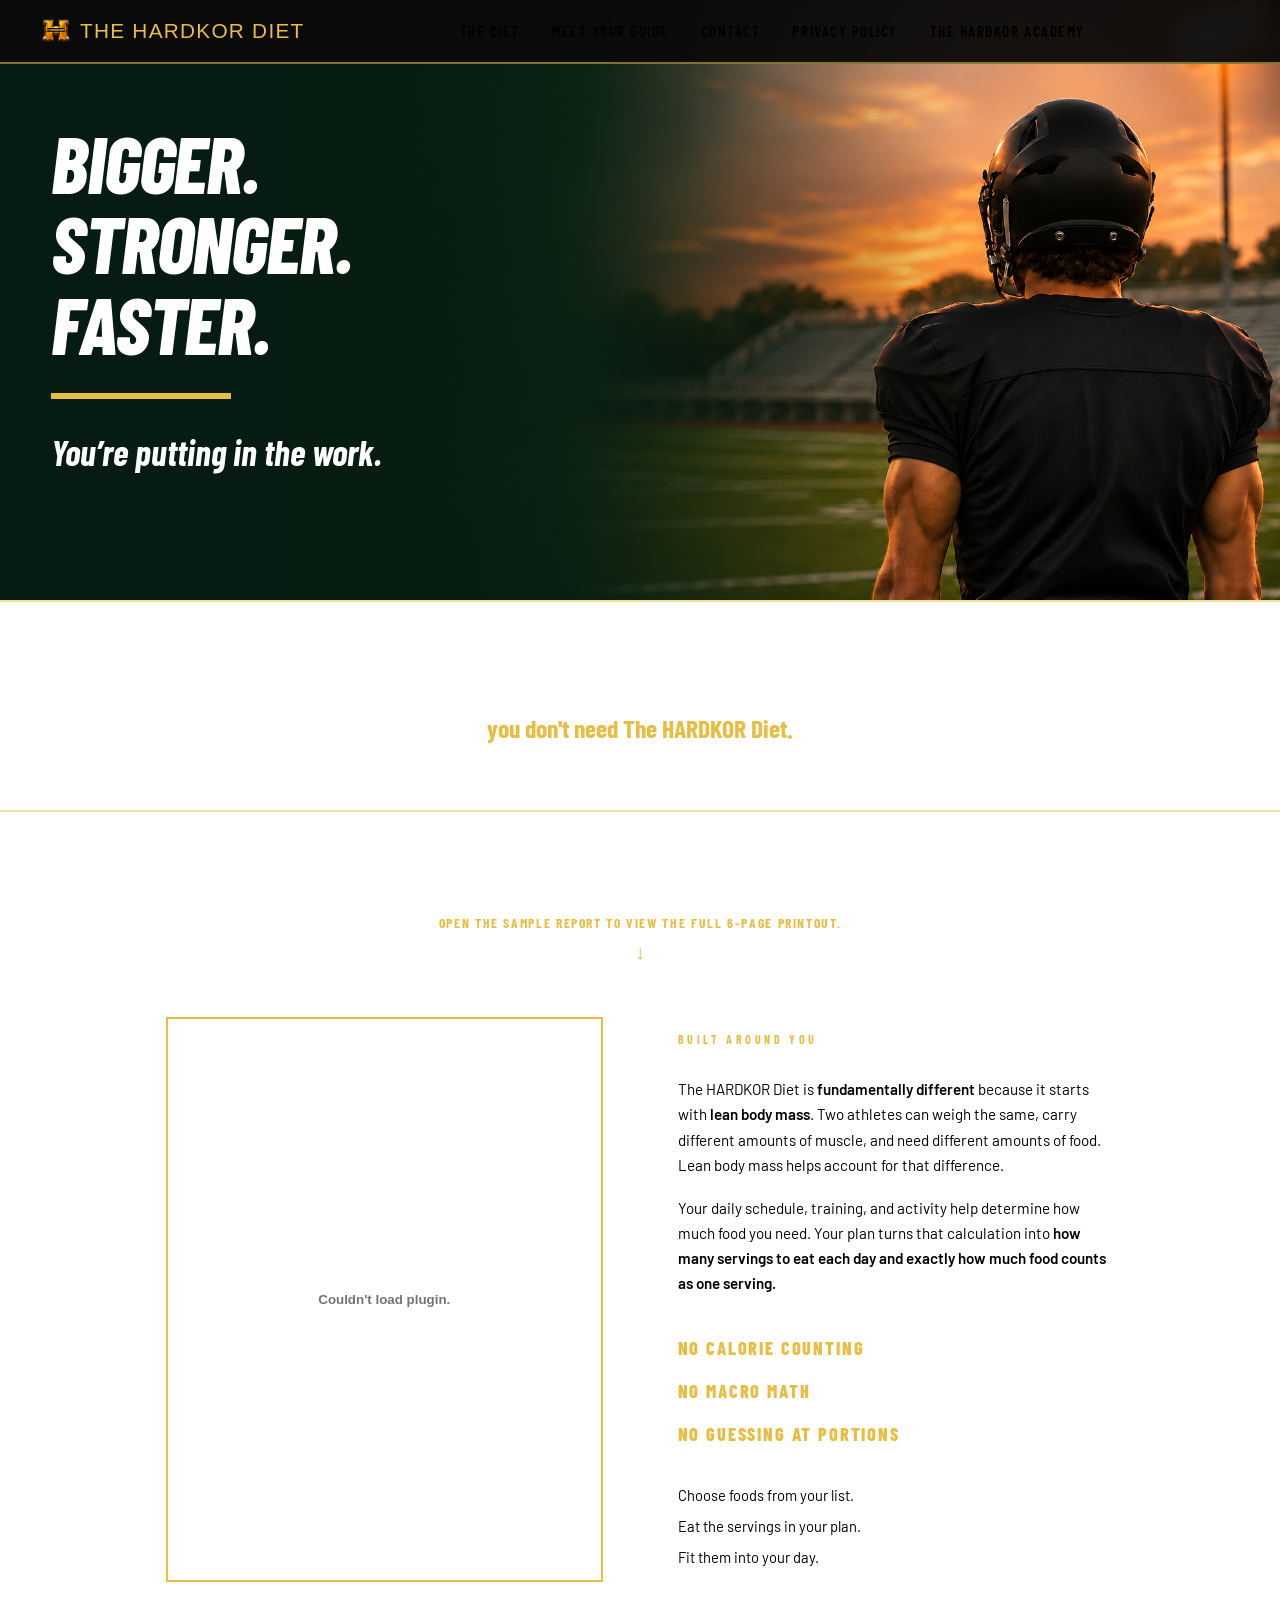
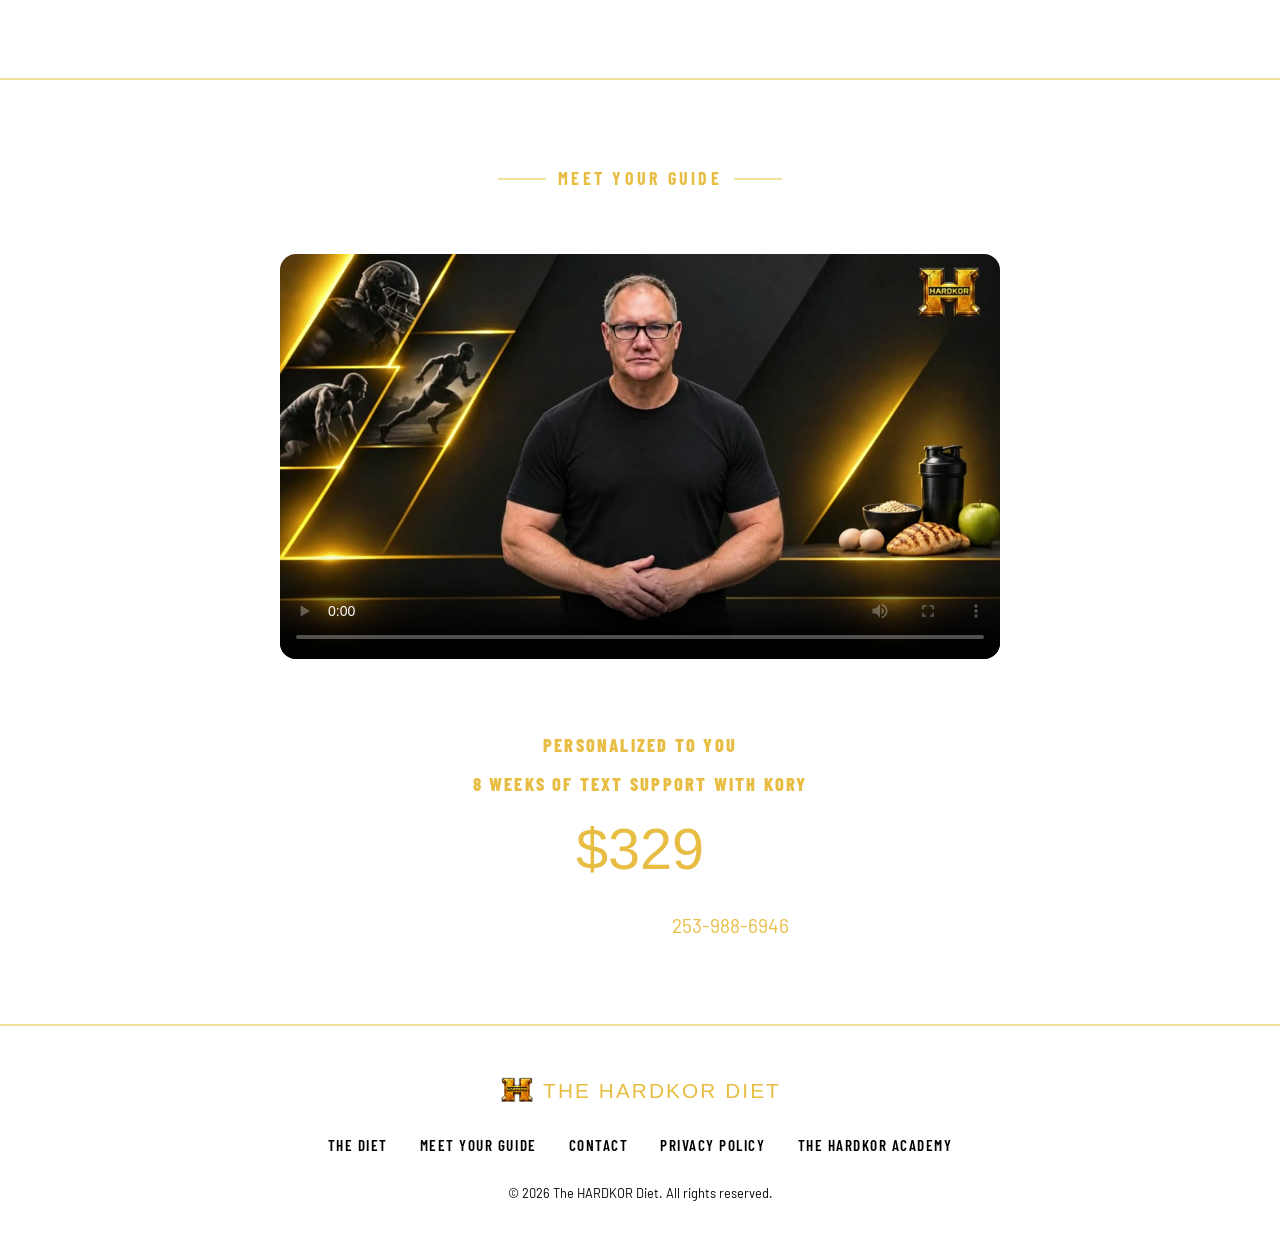
==== index.html @ 51203c6b "Italicize the landing page experience line" ====
<!DOCTYPE html>
<html lang="en">
<head>
  <meta charset="UTF-8" />
  <meta name="viewport" content="width=device-width, initial-scale=1.0" />
  <meta name="apple-mobile-web-app-capable" content="no" />
  <meta name="mobile-web-app-capable" content="no" />
  <meta name="theme-color" content="#0A0A0A" />
  <meta name="apple-mobile-web-app-title" content="HARDKOR Diet" />
  <title>The HARDKOR Diet — Bigger. Stronger. Faster.</title>
  <link rel="manifest" href="/site.webmanifest?v=official-h" />
  <link rel="icon" type="image/x-icon" href="favicon.ico?v=official-h">
  <link rel="icon" type="image/png" sizes="32x32" href="favicon-32x32.png?v=official-h">
  <link rel="icon" type="image/png" sizes="16x16" href="favicon-16x16.png?v=official-h">
  <link rel="apple-touch-icon" sizes="180x180" href="apple-touch-icon.png?v=official-h">
  <link rel="preconnect" href="https://fonts.googleapis.com" />
  <link href="https://fonts.googleapis.com/css2?family=Barlow+Condensed:ital,wght@0,400;0,600;0,700;0,800;0,900;1,600;1,700&family=Barlow:ital,wght@0,400;0,500;0,600;1,500&display=swap" rel="stylesheet" />
  <link rel="stylesheet" href="css/tokens.css?v=2" />
  <link rel="stylesheet" href="hardkor.css?v=4" />
  <style>
    .hero { display: flex; flex-direction: column; align-items: center; justify-content: center; text-align: center; padding: 140px 40px 0; position: relative; overflow: hidden; }
    .hero::before { content: ''; position: absolute; inset: 0; background: radial-gradient(ellipse 60% 50% at 50% 60%, rgba(253,197,0,0.07) 0%, transparent 70%), repeating-linear-gradient(0deg, transparent, transparent 60px, rgba(253,197,0,0.03) 60px, rgba(253,197,0,0.03) 61px); pointer-events: none; }

    .hero-logo { width: min(264px, 66vw); height: auto; margin-bottom: 8px; opacity: 0; animation: fadeUp 0.7s 0.3s forwards; }

    .hero-eyebrow { font-family: 'Barlow Condensed', sans-serif; font-weight: 700; font-size: 1.275rem; letter-spacing: 0.25em; text-transform: uppercase; color: var(--yellow); margin-bottom: 16px; opacity: 0; animation: fadeUp 0.7s 0.1s forwards; }

    .hero-headline { font-family: 'Barlow Condensed', sans-serif; font-weight: 900; font-size: clamp(2rem, 6vw, 4.5rem); line-height: 1.05; text-transform: uppercase; letter-spacing: 0.02em; max-width: 900px; margin: 24px 0 0; opacity: 0; animation: fadeUp 0.7s 0.6s forwards; color: var(--gray-heading); }
    .hero-headline .hero-line-accent { color: var(--yellow); }

    .nav-cta {
      display: inline-flex;
      align-items: center;
      justify-content: center;
      padding: 10px 18px !important;
      background: var(--yellow) !important;
      color: var(--black) !important;
      font-family: Impact, 'Arial Narrow', sans-serif;
      font-size: 0.85rem;
      font-weight: 400 !important;
      letter-spacing: 0.12em !important;
      text-transform: uppercase;
      text-decoration: none;
      transition: opacity 0.15s;
    }
    .nav-cta:hover { opacity: 0.85; color: var(--black) !important; }
    .nav-actions {
      display: flex;
      align-items: center;
      gap: 12px;
      flex-shrink: 0;
    }
    @media (max-width: 768px) {
      .nav-actions .nav-cta {
        padding: 8px 12px !important;
        font-size: 0.75rem !important;
      }
    }
    @keyframes fadeUp { from { opacity: 0; transform: translateY(24px); } to { opacity: 1; transform: translateY(0); } }

    .btn-cta {
      display: inline-block;
      margin-top: 24px;
      padding: 16px 32px;
      border: 2px solid var(--yellow);
      color: var(--yellow);
      font-family: Impact, 'Arial Narrow', sans-serif;
      font-size: 1.05rem;
      letter-spacing: 0.12em;
      text-transform: uppercase;
      text-decoration: none;
      transition: opacity 0.15s;
    }
    .btn-cta:hover { opacity: 0.75; }
    .btn-cta--ghost {
      color: var(--text-dim);
      border-color: var(--gray-mid);
    }
    .btn-cta--ghost:hover {
      color: var(--yellow);
      border-color: var(--yellow);
    }

    .sample-intro {
      text-align: center;
      padding: 0 40px;
      background: var(--black);
    }

    .guide-row {
      display: grid;
      grid-template-columns: 1fr 1fr;
      gap: 24px;
      margin-top: 48px;
      align-items: stretch;
    }
    .guide-photo-label { display: flex; align-items: center; gap: 14px; margin-bottom: 20px; }
    .guide-photo-label .testi-photo { margin-bottom: 0; }
    .guide-wordmark {
      font-family: Impact, 'Arial Narrow', sans-serif;
      font-size: 0.85rem;
      letter-spacing: 0.14em;
      text-transform: uppercase;
      line-height: 1;
    }
    .guide-wordmark--burn { color: var(--yellow); }
    .guide-wordmark--build { color: var(--gray-heading); }

    .testi { background: var(--gray); padding: 40px 36px; position: relative; border-left: 3px solid transparent; transition: border-color 0.2s; }
    .testi:hover { border-left-color: var(--yellow); }
    .testi::before { content: '"'; font-family: Impact, sans-serif; font-size: 6rem; color: var(--yellow); line-height: 1; opacity: 0.2; position: absolute; top: 16px; left: 28px; }
    .testi:has(.testi-photo)::before { display: none; }
    .testi-text { color: var(--text); font-size: 0.97rem; line-height: 1.7; margin-bottom: 24px; position: relative; z-index: 1; }
    .testi-author { font-family: 'Barlow Condensed', sans-serif; font-weight: 700; font-size: 0.8rem; letter-spacing: 0.2em; text-transform: uppercase; color: var(--yellow); }
    .testi-photo { display: block; width: 88px; height: 88px; object-fit: cover; object-position: center 12%; border-radius: 50%; margin: 0 0 20px; border: 2px solid var(--yellow); position: relative; z-index: 1; }

    .pricing { padding: 0 40px 48px; background: var(--black); text-align: center; }
    .pricing-inner { max-width: 560px; margin: 0 auto; }
    .pricing-connect { margin: 16px auto 0; max-width: 680px; color: #fff; font-family: Barlow, Arial, sans-serif; font-size: clamp(18px, 1.5vw, 22px); font-weight: 400; line-height: 1.6; text-align: center; }
    .pricing .price-pledges { margin-bottom: 24px; }
    .price-box { border: none; padding: 8px 48px; margin: 0; overflow: hidden; }
    .price-amount { font-family: Impact, 'Arial Narrow', sans-serif; font-size: 3.6rem; color: var(--yellow); line-height: 1; margin-bottom: 8px; }
    .price-period { font-family: 'Barlow Condensed', sans-serif; font-weight: 800; font-size: clamp(1rem, 2.2vw, 1.15rem); letter-spacing: 0.12em; text-transform: uppercase; line-height: 1.35; color: #fff; margin-bottom: 14px; }
    .price-pledges {
      list-style: none;
      margin: 0 0 40px;
      padding: 0;
      display: flex;
      flex-direction: column;
      gap: 14px;
    }
    .price-pledges li {
      font-family: 'Barlow Condensed', sans-serif;
      font-weight: 800;
      font-size: clamp(1rem, 2.2vw, 1.15rem);
      letter-spacing: 0.12em;
      text-transform: uppercase;
      line-height: 1.35;
      color: var(--yellow);
    }
    .pricing-connect a { color: var(--yellow); }
    .pricing-experience { margin: 6px 0 0; color: #fff; font-family: Barlow, Arial, sans-serif; font-size: clamp(18px, 1.5vw, 22px); font-weight: 500; font-style: italic; line-height: 1.5; }

    .who { padding: 28px 40px 28px; background: var(--black); }
    .who-inner { max-width: 720px; margin: 0 auto; }
    .guide-video-heading { display: flex; align-items: center; justify-content: center; gap: 12px; margin: 0 0 4px; text-align: center; font-family: 'Barlow Condensed', sans-serif; font-weight: 700; font-size: 18px; letter-spacing: .18em; text-transform: uppercase; color: #e8bd43; }
    .guide-video-heading::before,
    .guide-video-heading::after {
      content: '';
      width: clamp(20px, 7vw, 48px);
      height: 2px;
      background: var(--landing-divider);
    }
    .guide-video-name { margin: 0 0 18px; text-align: center; color: #fff; font-family: 'Barlow Condensed', sans-serif; font-size: clamp(24px, 3vw, 32px); font-weight: 800; line-height: 1.2; }
    .guide-video { display: block; width: 100%; height: auto; border-radius: 16px; }

    .who-proof {
      margin-top: 0;
      text-align: center;
    }

    .filter {
      padding: 64px clamp(22px, 4vw, 86px);
      background: var(--black);
      text-align: center;
      display: flex;
      align-items: center;
      justify-content: center;
    }
    .filter-inner { max-width: 1100px; margin: 0 auto; }
    :root { --yellow: #e8bd43; --landing-divider: rgba(225, 205, 65, .55); }
    .divider { height: 2px; background: var(--landing-divider); }
    nav, .mobile-nav { border-bottom: 2px solid var(--landing-divider); }
    footer { border-top: 2px solid var(--landing-divider); }
    .divider--filter { margin: 0; }
    .filter p {
      margin: 0;
      font-family: 'Barlow Condensed', Impact, sans-serif;
      font-weight: 700;
      font-style: normal;
      font-size: clamp(22px, 2vw, 30px);
      line-height: 1.4;
    }
    .filter-line-one {
      display: block;
      color: #fff;
    }
    .filter-line-two {
      display: block;
      margin-top: 8px;
      color: #e8bd43;
      font-size: 1em;
    }
    .filter p + p.filter-hook {
      margin-top: 12px;
      font-family: 'Barlow Condensed', sans-serif;
      font-weight: 800;
      font-size: clamp(1.15rem, 2.5vw, 1.4rem);
      letter-spacing: 0.06em;
      text-transform: uppercase;
      color: var(--yellow);
    }

    .story-flow { padding: 0 40px; background: var(--black); }
    .story-flow-inner {
      max-width: 640px;
      margin: 0;
      padding: 8px 0;
      text-align: left;
    }

    .story-flow-content {
      padding-left: 20px;
      border-left: 1px solid var(--gray-heading);
    }

    .story-flow-setup {
      margin: 0 0 28px;
    }

    .story-flow-text {
      margin: 0;
      font-family: 'Barlow', sans-serif;
      font-weight: 400;
      font-size: clamp(1rem, 2vw, 1.0625rem);
      line-height: 1.6;
      color: #fff;
    }

    .story-flow-body {
      display: flex;
      flex-direction: column;
      gap: 28px;
    }

    .story-flow-step {
      margin: 0;
    }

    .story-flow-label {
      margin: 0 0 2px;
      font-family: 'Barlow', sans-serif;
      font-weight: 500;
      font-size: 0.6875rem;
      letter-spacing: 0.12em;
      text-transform: uppercase;
      color: var(--gray-heading);
      line-height: 1.2;
    }

    #questions {
      scroll-margin-top: calc(var(--nav-height) - var(--scroll-anchor-offset));
    }

    #sample {
      scroll-margin-top: calc(var(--nav-height) - var(--scroll-anchor-offset));
    }

    #who {
      scroll-margin-top: calc(var(--nav-height) + 16px - var(--scroll-anchor-offset));
    }
    #pricing {
      scroll-margin-top: var(--scroll-anchor-offset);
    }

    .section-head {
      padding-top: 24px;
    }

    .sample-tap-line {
      padding-top: 24px;
    }

    .sample-split-wrap {
      max-width: 1100px;
      margin: 0 auto;
      padding: 0 40px;
    }
    .sample-split {
      display: grid;
      grid-template-columns: 1fr 1fr;
      gap: 3px;
      align-items: stretch;
    }
    .sample-panel { background: var(--gray); padding: 40px 36px; }
    .sample-panel--detail {
      display: flex;
      flex-direction: column;
      justify-content: center;
    }
    .sample-built {
      display: flex;
      flex-direction: column;
      gap: 0;
      max-width: 28rem;
    }

    .sample-built-heading {
      font-family: 'Barlow Condensed', sans-serif;
      font-weight: 700;
      font-size: 0.75rem;
      letter-spacing: 0.3em;
      text-transform: uppercase;
      color: var(--yellow);
      margin-bottom: 28px;
    }

    .sample-built-body {
      font-family: 'Barlow', sans-serif;
      font-size: 0.95rem;
      line-height: 1.65;
      color: var(--text-dim);
    }

    .sample-built-body p {
      margin: 0 0 18px;
    }

    .sample-built-body p:last-child {
      margin-bottom: 0;
    }

    .sample-built-body strong {
      color: var(--white);
      font-weight: 600;
    }

    .sample-built-pledges {
      list-style: none;
      margin: 40px 0 36px;
      padding: 0;
      display: flex;
      flex-direction: column;
      gap: 18px;
    }

    .sample-built-pledges li {
      font-family: 'Barlow Condensed', sans-serif;
      font-weight: 800;
      font-size: clamp(1rem, 2.2vw, 1.15rem);
      letter-spacing: 0.1em;
      text-transform: uppercase;
      line-height: 1.35;
      color: var(--yellow);
    }

    .sample-built-steps {
      font-family: 'Barlow', sans-serif;
      font-size: 0.92rem;
      line-height: 1.7;
      color: var(--text-dim);
      margin: 0;
      padding: 0;
      list-style: none;
      display: flex;
      flex-direction: column;
      gap: 6px;
    }

    .pdf-preview { display: block; text-decoration: none; color: inherit; cursor: pointer; }
    .sample-tap-line {
      margin-bottom: 8px;
      padding-top: 24px;
      font-family: 'Barlow Condensed', sans-serif;
      font-weight: 700;
      font-size: 0.85rem;
      letter-spacing: 0.12em;
      text-transform: uppercase;
      text-align: center;
      color: var(--yellow);
    }
    .sample-tap-arrow {
      display: block;
      margin-bottom: 16px;
      font-size: 1.25rem;
      line-height: 1;
      text-align: center;
      color: var(--yellow);
    }
    .pdf-preview-frame {
      width: 100%;
      aspect-ratio: 8.5 / 11;
      border: 2px solid var(--yellow);
      background: var(--black);
      overflow: hidden;
    }
    .pdf-preview-frame embed {
      display: block;
      width: 100%;
      height: 100%;
      border: 0;
      pointer-events: none;
    }

    .close-trio {
      display: flex;
      flex-wrap: wrap;
      justify-content: center;
      gap: 16px 32px;
      margin-bottom: 32px;
    }
    .close-trio span {
      font-family: Impact, 'Arial Narrow', sans-serif;
      font-size: clamp(1.2rem, 3vw, 1.65rem);
      letter-spacing: 0.08em;
      text-transform: uppercase;
      color: var(--gray-heading);
    }
    .close-trio span:nth-child(2) { color: var(--yellow); }
    .heritage {
      margin-top: 24px;
      margin-bottom: var(--divider-gap);
      font-family: 'Barlow Condensed', sans-serif;
      font-weight: 600;
      font-size: 0.8rem;
      letter-spacing: 0.16em;
      text-transform: uppercase;
      color: var(--text-dim);
    }

    @media (max-width: 900px) {
      .sample-split { grid-template-columns: 1fr; }
      .guide-row { grid-template-columns: 1fr; }
    }
    @media (max-width: 600px) {
      .hero { padding: 100px 20px 0; }
      .filter, .story-flow, .sample-split-wrap, .who, .pricing { padding-left: 20px; padding-right: 20px; }
      .story-flow-setup {
        margin-bottom: 24px;
      }
      .story-flow-inner {
        padding-left: 0;
      }
      .story-flow-content {
        padding-left: 16px;
      }
      .story-flow-body {
        gap: 24px;
      }
    }
    .sr-only { position: absolute; width: 1px; height: 1px; padding: 0; margin: -1px; overflow: hidden; clip: rect(0, 0, 0, 0); white-space: nowrap; border: 0; }

    .athlete-hero { isolation: isolate; min-height: min(600px, 60vw); padding: 90px clamp(22px, 4vw, 86px) 90px; align-items: flex-start; text-align: left; background: #061b11; color: #fff; }
    .athlete-hero::before { display: none; }
    .athlete-hero-photo { position: absolute; z-index: -2; inset: 0; background: url('/img/football-athlete-black.png') right center / auto 110% no-repeat; }
    .athlete-hero-photo::after { content: ''; position: absolute; inset: 0; background: linear-gradient(90deg, #061b11 0%, rgba(6,27,17,.8) 35%, transparent 75%); }
    .athlete-hero-copy { max-width: 1200px; width: 40%; }
    html[data-hero="soccer"] .athlete-hero-photo { background-image: url('/img/soccer-athletes-hero.webp'); background-size: cover; background-position: center; }
    html[data-hero="soccer"] .athlete-hero-photo::after { background: linear-gradient(90deg, rgba(6,27,17,.25), transparent 60%); }
    .athlete-hero .athlete-hero-lead { font-size: clamp(24px, 2.8vw, 40px); }
    @media (max-width: 800px) {
      .athlete-hero-copy { width: 65%; }
      html[data-hero="soccer"] .athlete-hero-photo { background-position: 65% center; }
    }
    @media (max-width: 480px) {
      .athlete-hero-copy { width: 100%; }
      html[data-hero="soccer"] .athlete-hero-photo { background-position: 72% center; }
      html[data-hero="soccer"] .athlete-hero-photo::after { background: linear-gradient(90deg, rgba(6,27,17,.8), rgba(6,27,17,.15)); }
    }
    .athlete-hero .athlete-hero-lead { font-family: 'Barlow Condensed', Impact, sans-serif; font-style: italic; font-weight: 700; font-size: clamp(24px, 2.8vw, 40px); margin: 0; }
    .athlete-hero h1 { margin: 0; font-family: 'Barlow Condensed', Impact, sans-serif; font-weight: 800; font-style: italic; font-size: clamp(48px, 6.2vw, 103px); line-height: 1.02; letter-spacing: -.015em; text-transform: uppercase; color: #fff; }
    .athlete-hero-rule { width: 180px; height: 6px; background: #e8bd43; margin: 28px 0; }
    .athlete-hero p { margin: 0; max-width: 900px; font-family: Barlow, Arial, sans-serif; font-weight: 400; font-style: normal; font-size: clamp(23px, 2.6vw, 39px); line-height: 1.4; color: #fff; }
    @media (max-width: 800px) {
      .athlete-hero { min-height: 420px; padding-top: 60px; padding-bottom: 60px; }
      .athlete-hero-photo { background-position: 70% center; opacity: .65; }
      .athlete-hero-photo::after { background: linear-gradient(90deg, #061b11, rgba(6,27,17,.55) 55%, transparent); }
    }
    @media (max-width: 480px) {
      .athlete-hero { min-height: 390px; padding-top: 45px; padding-bottom: 45px; }
      .athlete-question-break { display: none; }
      .athlete-hero-photo { background-position: 72% center; opacity: .5; }
      .athlete-hero h1 { font-size: clamp(42px, 12vw, 57px); max-width: 350px; }
      .athlete-hero-rule { width: 105px; margin: 20px 0; }
      .athlete-hero p { font-size: 25px; }
    }

    .sample-bridge { margin: 0; padding-top: 36px; text-align: center; font-family: 'Barlow Condensed', Impact, sans-serif; font-weight: 700; font-size: clamp(26px, 3vw, 40px); line-height: 1.2; color: #fff; }
    .sample-bridge + .sample-tap-line { padding-top: 18px; }
  </style>
</head>
<body>

  <nav>
    <a href="/" class="nav-logo"><img class="brand-emblem" src="/img/brand/hardkor-logo-official-h.png" alt="" width="700" height="603"><span>The HARDKOR Diet</span></a>
    <ul class="nav-links">
      <li><a href="#sample">THE DIET</a></li>
      <li><a href="#who">Meet Your Guide</a></li>
      <li><a href="/contact/">Contact</a></li>
      <li><a href="/privacypolicy/">Privacy Policy</a></li>
      <li><a href="https://www.youtube.com/@hardkoracademy" target="_blank" rel="noopener">THE HARDKOR ACADEMY</a></li>
    </ul>
    <div class="nav-actions">
      <button class="hamburger" id="hamburger" type="button" aria-label="Menu">
        <span></span><span></span><span></span>
      </button>
    </div>
  </nav>
  <div class="mobile-nav" id="mobile-nav">
    <a href="#sample">THE DIET</a>
    <a href="#who">Meet Your Guide</a>
    <a href="/contact/">Contact</a>
    <a href="/privacypolicy/">Privacy Policy</a>
    <a href="https://www.youtube.com/@hardkoracademy" target="_blank" rel="noopener">THE HARDKOR ACADEMY</a>
  </div>

  <section class="hero athlete-hero" aria-labelledby="athlete-headline">
    <div class="athlete-hero-photo" aria-hidden="true"></div>
    <div class="athlete-hero-copy">
      <h1 id="athlete-headline">Bigger. Stronger. Faster.</h1>
      <div class="athlete-hero-rule" aria-hidden="true"></div>
      <p class="athlete-hero-lead">You’re putting in the work.</p>
    </div>
  </section>

  <div class="divider divider--filter" id="questions"></div>

  <section class="filter">
    <div class="filter-inner">
      <p>
        <span class="filter-line-one">If you're happy with your progress,</span>
        <span class="filter-line-two">you don't need The HARDKOR Diet.</span>
      </p>
    </div>
  </section>

  <div class="divider divider--filter"></div>

  <section class="sample" id="sample">
    <div class="sample-split-wrap">
      <h2 class="sample-bridge">But if you’re not, maybe you need a diet to match your hard work.</h2>
      <p class="sample-tap-line">Open the sample report to view the full 6-page printout.</p>
      <p class="sample-tap-arrow" aria-hidden="true">↓</p>
      <div class="sample-split">
        <div class="sample-panel">
          <a class="pdf-preview" href="https://program-creator-3tzd.onrender.com/api/samples/hardkor-sample-diet?inline=1" target="_blank" rel="noopener" aria-label="Open the sample The HARDKOR Diet PDF to view the full document">
            <div class="pdf-preview-frame">
              <embed src="https://program-creator-3tzd.onrender.com/api/samples/hardkor-sample-diet?inline=1#page=1&amp;view=Fit&amp;toolbar=0&amp;navpanes=0" type="application/pdf" title="The HARDKOR Diet sample PDF" />
            </div>
          </a>
        </div>
        <div class="sample-panel sample-panel--detail">
          <div class="sample-built">
            <h2 class="sample-built-heading">Built around you</h2>
            <div class="sample-built-body">
              <p>The HARDKOR Diet is <strong>fundamentally different</strong> because it starts with <strong>lean body mass</strong>. Two athletes can weigh the same, carry different amounts of muscle, and need different amounts of food. Lean body mass helps account for that difference.</p>
              <p>Your daily schedule, training, and activity help determine how much food you need. Your plan turns that calculation into <strong>how many servings to eat each day and exactly how much food counts as one serving.</strong></p>
            </div>
            <ul class="sample-built-pledges" aria-label="What you do not need to do">
              <li>No calorie counting</li>
              <li>No macro math</li>
              <li>No guessing at portions</li>
            </ul>
            <ul class="sample-built-steps">
              <li>Choose foods from your list.</li>
              <li>Eat the servings in your plan.</li>
              <li>Fit them into your day.</li>
            </ul>
          </div>
        </div>
      </div>
    </div>
  </section>
  <div class="divider"></div>

  <section class="who" id="who" aria-labelledby="guide-heading">
    <div class="who-inner">
      <h2 class="guide-video-heading" id="guide-heading">Meet your guide</h2>
      <p class="guide-video-name">Kory Edwards</p>
      <video class="guide-video" poster="/img/guide-video-poster.jpg" width="1920" height="1080" controls playsinline preload="metadata" aria-label="Welcome from Kory Edwards">
        <source src="/video/hardkor-welcome.mp4" type="video/mp4" />
      </video>
    </div>
  </section>

  <section class="pricing" id="pricing" aria-labelledby="pricing-heading">
    <div class="pricing-inner">
      <div class="price-box">
        <h2 class="price-period" id="pricing-heading">The HARDKOR Diet</h2>
        <ul class="price-pledges">
          <li>Personalized to you</li>
          <li>8 weeks of text support with Kory</li>
        </ul>
        <div class="price-amount">$329</div>
      </div>
      <p class="pricing-connect">Questions? Text me at <a href="sms:+12539886946">253-988-6946</a>.</p>
      <p class="pricing-experience">Helping athletes since 1982</p>
    </div>
  </section>

  <footer>
    <div class="footer-logo"><img class="brand-emblem" src="/img/brand/hardkor-logo-official-h.png" alt="" width="700" height="603"><span>The HARDKOR Diet</span></div>
    <ul class="footer-links">
      <li><a href="#sample">THE DIET</a></li>
      <li><a href="#who">Meet Your Guide</a></li>
      <li><a href="/contact/">Contact</a></li>
      <li><a href="/privacypolicy/">Privacy Policy</a></li>
      <li><a href="https://www.youtube.com/@hardkoracademy" target="_blank" rel="noopener">THE HARDKOR ACADEMY</a></li>
    </ul>
    <p class="footer-copy">&copy; 2026 The HARDKOR Diet. All rights reserved.</p>
  </footer>

  <script src="js/siteNav.js"></script>
</body>
</html>
---- hardkor.css ----
/* ============================================================
   Burn & Build — Landing design system (from Hardkor layout)
   hardkor.css
   ============================================================ */

/* ------------------------------------------------------------
   DESIGN TOKENS
   Change here, updates everywhere.
   ------------------------------------------------------------ */
:root {
  /* Landing text roles (accent + surfaces from css/tokens.css) */
  --text:          var(--gray-heading);
  --text-dim:      var(--gray-muted);
  --text-light:    var(--gray-light);
  --text-heading:  var(--gray-heading);

  /* Fonts */
  --font-display:  Impact, 'Arial Narrow', sans-serif;
  --font-heading:  'Barlow Condensed', sans-serif;
  --font-body:     'Barlow', sans-serif;

  /* Type scale */
  --text-wordmark:  clamp(4.5rem, 17vw, 13rem);   /* Hero wordmark */
  --text-h1:        clamp(2.5rem, 6vw, 5rem);      /* Page hero headlines */
  --text-h2:        clamp(2rem, 5vw, 3.5rem);      /* Section titles */
  --text-h3:        clamp(1.8rem, 3vw, 2.6rem);    /* Sub-section titles */
  --text-h4:        1.25rem;                        /* Card / step titles */
  --text-h5:        1.15rem;                        /* Small card titles */
  --text-label:     0.8rem;                         /* Eyebrow labels */
  --text-nav:       0.95rem;                        /* Nav links */
  --text-body:      1.05rem;                        /* Body copy */
  --text-small:     0.92rem;                        /* Small body */
  --text-meta:      0.8rem;                         /* Footer copy, disclaimers */

  /* Letter spacing */
  --tracking-wide:   0.1em;
  --tracking-wider:  0.2em;
  --tracking-widest: 0.3em;
  --tracking-display: 0.04em;
  --tracking-label:  0.25em;

  /* Spacing */
  --nav-height:     64px;
  --scroll-anchor-offset: calc(var(--nav-height) + 48px);
  --section-v:      100px;
  --section-h:      40px;
  --divider-gap:    56px;
  --page-max:       1100px;
  --page-max-narrow: 760px;
  --card-pad:       48px 36px;
  --card-pad-sm:    36px 32px;
}

/* ------------------------------------------------------------
   RESET
   ------------------------------------------------------------ */
*, *::before, *::after { box-sizing: border-box; margin: 0; padding: 0; }
html { scroll-behavior: smooth; scroll-padding-top: var(--scroll-anchor-offset); }

/* ------------------------------------------------------------
   BASE
   ------------------------------------------------------------ */
body {
  background: var(--black);
  color: var(--text);
  font-family: var(--font-body);
  font-size: 17px;
  line-height: 1.6;
  overflow-x: hidden;
}

a { color: var(--yellow); text-decoration: none; }

/* ------------------------------------------------------------
   DIVIDER
   ------------------------------------------------------------ */
.divider {
  height: 3px;
  margin: var(--divider-gap) 0;
  background: linear-gradient(90deg, transparent, var(--yellow), transparent);
}

/* ------------------------------------------------------------
   NAV
   ------------------------------------------------------------ */
nav {
  position: fixed;
  top: 0; left: 0; right: 0;
  z-index: 100;
  background: rgba(10,10,10,0.95);
  backdrop-filter: blur(8px);
  border-bottom: 2px solid var(--yellow);
  display: flex;
  align-items: center;
  justify-content: space-between;
  padding: 0 40px;
  height: var(--nav-height);
}

.nav-logo,
.footer-logo {
  display: inline-flex;
  align-items: center;
  gap: 8px;
}

.brand-emblem {
  display: block;
  flex: none;
  width: 32px;
  height: auto;
}

.footer-logo .brand-emblem {
  width: 36px;
}

.nav-logo {
  font-family: var(--font-display);
  font-size: 1.3rem;
  letter-spacing: 0.06em;
  color: var(--yellow);
  text-decoration: none;
  text-transform: uppercase;
}

.nav-links {
  display: flex;
  gap: 32px;
  list-style: none;
}

.nav-links a {
  color: var(--text);
  text-decoration: none;
  font-family: var(--font-heading);
  font-weight: 600;
  font-size: var(--text-nav);
  letter-spacing: var(--tracking-wide);
  text-transform: uppercase;
  transition: color 0.2s;
}

.nav-links a:hover { color: var(--yellow); }

.nav-links a[aria-current="page"] { color: var(--yellow); }

.nav-actions {
  display: flex;
  align-items: center;
  gap: 12px;
  flex-shrink: 0;
}

.nav-cta {
  display: inline-flex;
  align-items: center;
  justify-content: center;
  padding: 10px 18px;
  background: var(--yellow);
  color: var(--black);
  font-family: var(--font-display);
  font-size: 0.85rem;
  font-weight: 400;
  letter-spacing: 0.12em;
  text-transform: uppercase;
  text-decoration: none;
  transition: opacity 0.15s;
}

.nav-cta:hover { opacity: 0.85; color: var(--black); }

/* ------------------------------------------------------------
   HAMBURGER
   ------------------------------------------------------------ */
.hamburger {
  display: none;
  flex-direction: column;
  gap: 5px;
  cursor: pointer;
  padding: 4px;
  background: none;
  border: none;
}

.hamburger span {
  display: block;
  width: 24px;
  height: 2px;
  background: var(--yellow);
  transition: all 0.25s;
}

/* ------------------------------------------------------------
   MOBILE NAV
   ------------------------------------------------------------ */
.mobile-nav {
  display: none;
  position: fixed;
  top: var(--nav-height);
  left: 0; right: 0;
  background: rgba(10,10,10,0.98);
  border-bottom: 2px solid var(--yellow);
  z-index: 99;
  flex-direction: column;
  padding: 16px 0;
}

.mobile-nav.open { display: flex; }

.mobile-nav a {
  color: var(--text);
  text-decoration: none;
  font-family: var(--font-heading);
  font-weight: 600;
  font-size: 1.1rem;
  letter-spacing: var(--tracking-wide);
  text-transform: uppercase;
  padding: 14px 40px;
  transition: color 0.2s;
}

.mobile-nav a:hover { color: var(--yellow); }

/* ------------------------------------------------------------
   SECTION SHARED ELEMENTS
   ------------------------------------------------------------ */
.section-label {
  font-family: var(--font-heading);
  font-weight: 700;
  font-size: var(--text-label);
  letter-spacing: var(--tracking-widest);
  text-transform: uppercase;
  color: var(--yellow);
  margin-bottom: 16px;
}

.section-title {
  font-family: var(--font-heading);
  font-weight: 900;
  font-size: var(--text-h2);
  text-transform: uppercase;
  letter-spacing: 0.03em;
  line-height: 1.1;
  margin-bottom: 24px;
  color: var(--text-heading);
}

.section-title span { color: var(--yellow); }

.section-head {
  text-align: center;
  margin-bottom: var(--divider-gap);
}

.section-head .section-label {
  margin-bottom: 16px;
}

.section-head .section-title {
  margin-bottom: 0;
}

.section-head--statement {
  margin-bottom: 72px;
}

.section-body {
  color: var(--text-light);
  max-width: 680px;
  margin: 0 auto;
  font-size: var(--text-body);
}

/* Page hero headline used on inner pages (privacy, contact, affiliates) */
.page-h1 {
  font-family: var(--font-heading);
  font-weight: 900;
  font-size: var(--text-h1);
  text-transform: uppercase;
  letter-spacing: 0.03em;
  color: var(--text-light);
  margin-bottom: 8px;
  line-height: 1.05;
}

.page-h1 span { color: var(--yellow); }

/* Section h2 used on inner pages */
.page-h2 {
  font-family: var(--font-heading);
  font-weight: 800;
  font-size: 1.2rem;
  letter-spacing: 0.08em;
  text-transform: uppercase;
  color: var(--yellow);
  margin: 40px 0 12px;
}

.eyebrow {
  font-family: var(--font-heading);
  font-weight: 700;
  font-size: var(--text-label);
  letter-spacing: var(--tracking-widest);
  text-transform: uppercase;
  color: var(--yellow);
  margin-bottom: 20px;
}

/* ------------------------------------------------------------
   FOOTER
   ------------------------------------------------------------ */
footer {
  background: var(--black);
  border-top: 2px solid var(--gray-mid);
  padding: 48px 40px;
  display: flex;
  flex-direction: column;
  align-items: center;
  gap: 24px;
}

.footer-logo {
  font-family: var(--font-display);
  font-size: 1.3rem;
  letter-spacing: var(--tracking-wide);
  color: var(--yellow);
  text-transform: uppercase;
}

.footer-links {
  display: flex;
  gap: 32px;
  list-style: none;
  flex-wrap: wrap;
  justify-content: center;
}

.footer-links a {
  color: var(--text-dim);
  text-decoration: none;
  font-family: var(--font-heading);
  font-weight: 600;
  font-size: var(--text-meta);
  letter-spacing: var(--tracking-wide);
  text-transform: uppercase;
  transition: color 0.2s;
}

.footer-links a:hover { color: var(--yellow); }

.footer-copy {
  color: var(--text-dim);
  font-size: var(--text-meta);
}

/* ------------------------------------------------------------
   INNER PAGE LAYOUT (privacy, contact, affiliates)
   ------------------------------------------------------------ */
.page {
  max-width: var(--page-max-narrow);
  margin: 0 auto;
  padding: 120px 40px 80px;
}

.page p {
  color: var(--text-dim);
  margin-bottom: 16px;
}

.page ul {
  margin: 0 0 16px 24px;
  color: var(--text-dim);
}

.page li {
  margin-bottom: 6px;
}

.page a {
  color: var(--yellow);
  text-decoration: underline;
  text-underline-offset: 2px;
}

.page a:hover { color: var(--text-light); }

.page-intro {
  font-size: var(--text-body);
  color: var(--text-dim);
  margin-bottom: 32px;
  max-width: 640px;
}

.last-updated {
  font-size: var(--text-meta);
  color: var(--gray-muted);
  margin-top: 48px;
}

.info-card {
  background: var(--gray);
  border: 1px solid var(--gray-mid);
  border-left: 3px solid var(--yellow);
  border-radius: 8px;
  padding: 28px 24px;
  margin-bottom: 20px;
}

.info-card h2 {
  font-family: var(--font-heading);
  font-weight: 800;
  font-size: 1.05rem;
  letter-spacing: 0.08em;
  text-transform: uppercase;
  color: var(--text-light);
  margin-bottom: 12px;
}

.info-card p {
  font-size: var(--text-small);
  line-height: 1.7;
  margin-bottom: 12px;
}

.info-card p:last-child { margin-bottom: 0; }

.info-card a {
  color: var(--yellow);
  text-decoration: none;
}

.info-card a:hover { text-decoration: underline; }

.info-card__meta {
  font-size: var(--text-meta);
  color: var(--gray-muted);
  margin-top: 8px;
}

/* ------------------------------------------------------------
   RESPONSIVE
   ------------------------------------------------------------ */
@media (max-width: 900px) {
  nav { padding: 0 20px; }
  .nav-links { gap: 20px; }
}

@media (max-width: 768px) {
  nav { padding: 0 20px; }
  .nav-links { display: none; }
  .hamburger { display: flex; }
}

@media (max-width: 600px) {
  nav { padding: 0 16px; }
  .page { padding: 100px 20px 60px; }
}

/* Shared marketing navigation matches the home page. */
nav, .mobile-nav, footer { --yellow: #e8bd43; }
nav, .mobile-nav { border-bottom: 2px solid rgba(225, 205, 65, .55); }
footer { border-top: 2px solid rgba(225, 205, 65, .55); }
.footer-links a { color: var(--text); font-size: var(--text-nav); }
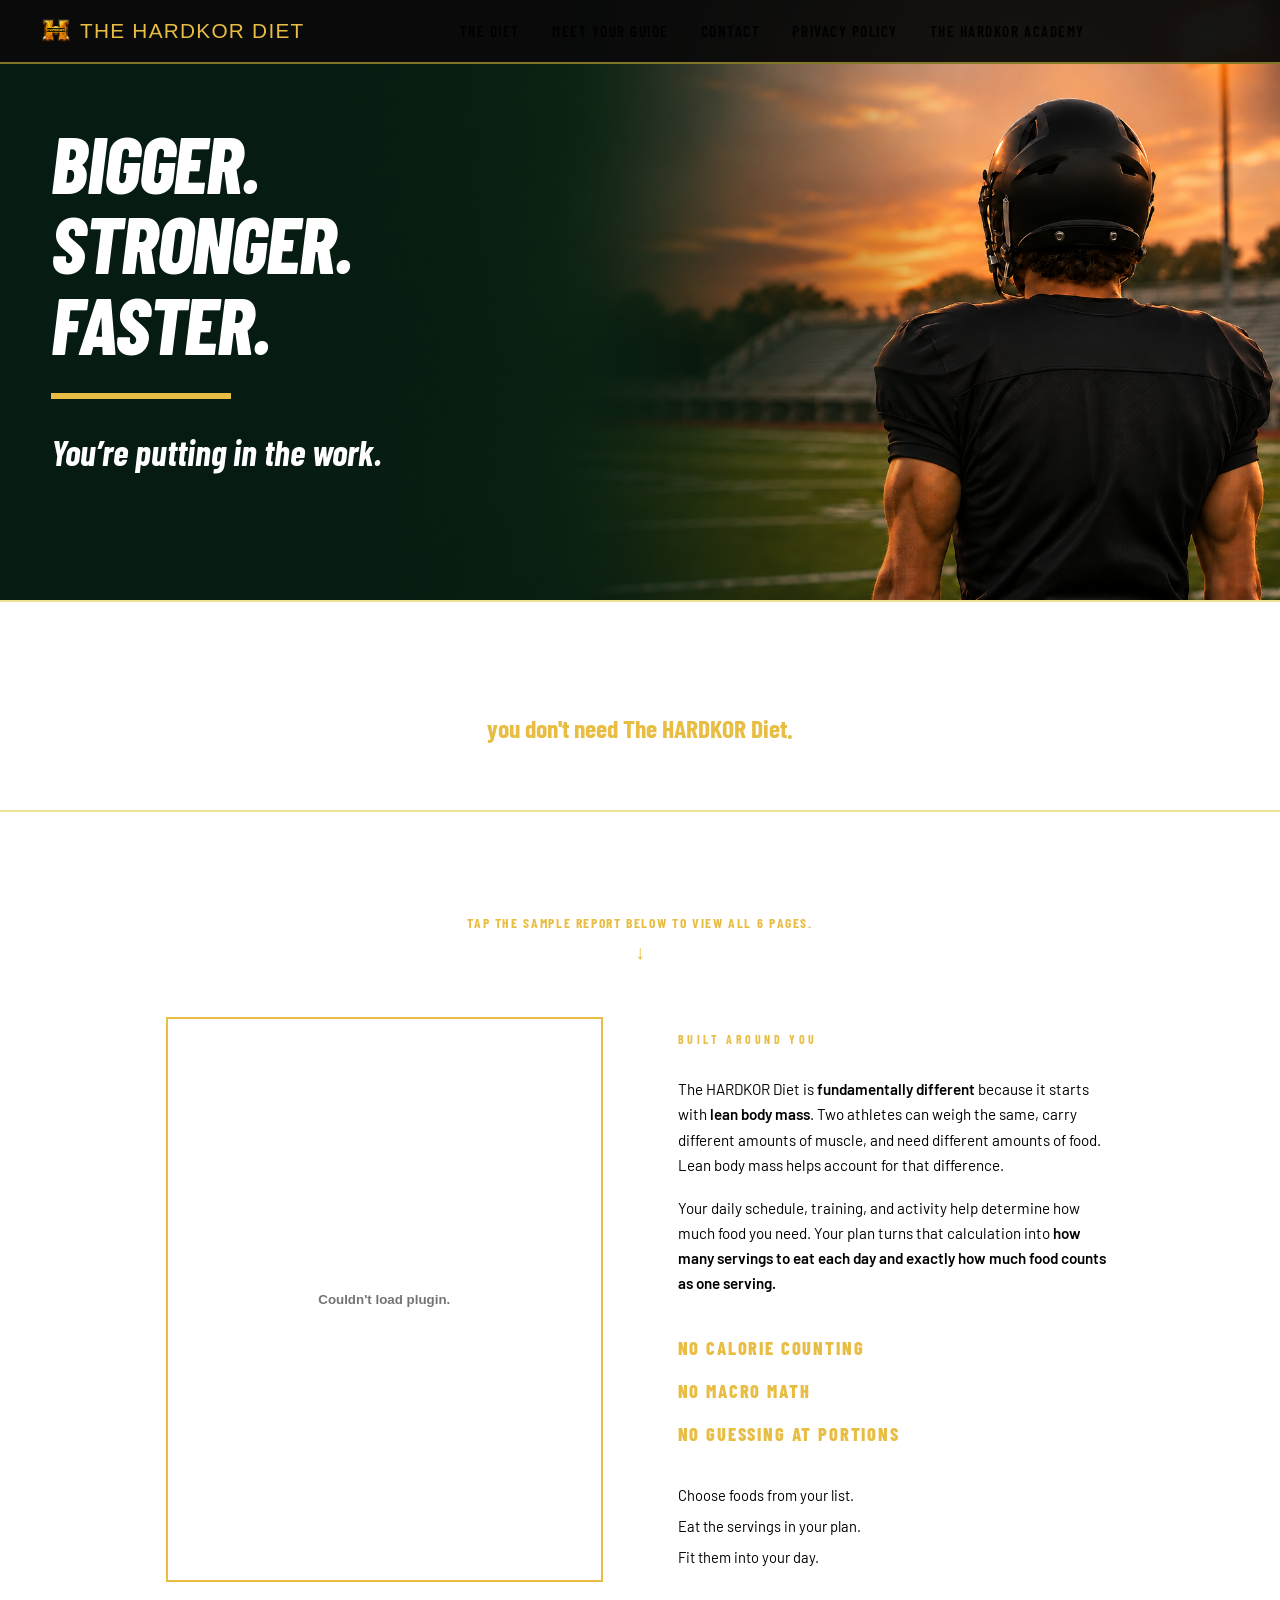
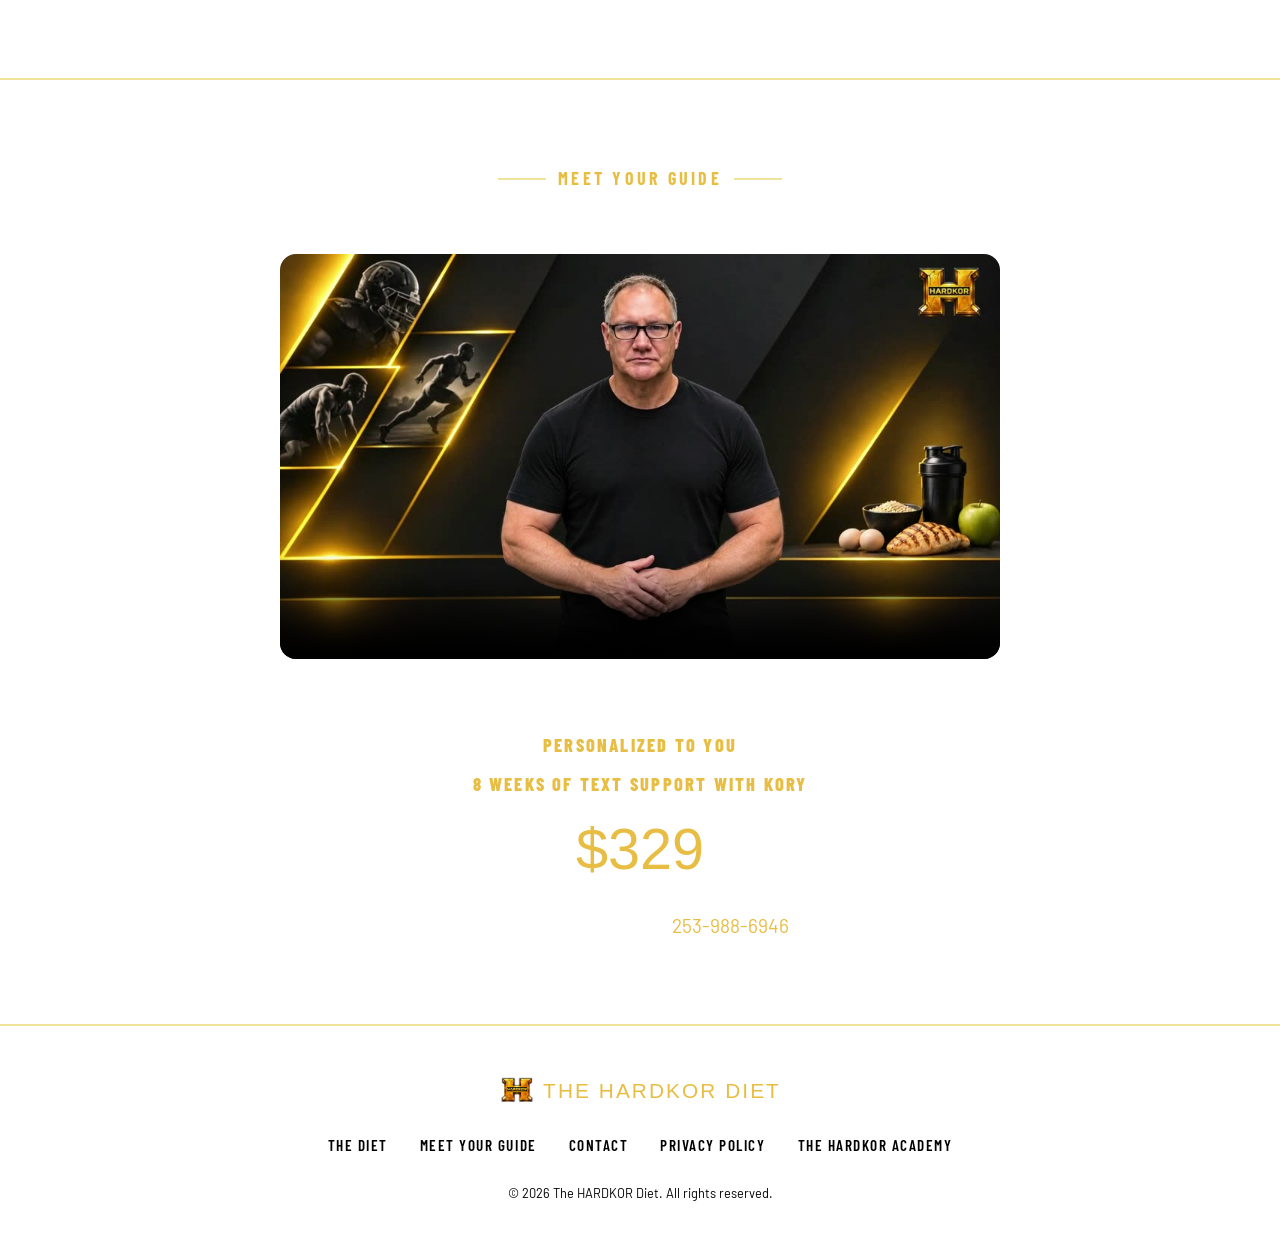
==== commit 2843bc1e: "Clarify how to open the sample report" ====
--- a/index.html
+++ b/index.html
@@ -529,7 +529,7 @@
   <section class="sample" id="sample">
     <div class="sample-split-wrap">
       <h2 class="sample-bridge">But if you’re not, maybe you need a diet to match your hard work.</h2>
-      <p class="sample-tap-line">Open the sample report to view the full 6-page printout.</p>
+      <p class="sample-tap-line">Tap the sample report below to view all 6 pages.</p>
       <p class="sample-tap-arrow" aria-hidden="true">↓</p>
       <div class="sample-split">
         <div class="sample-panel">
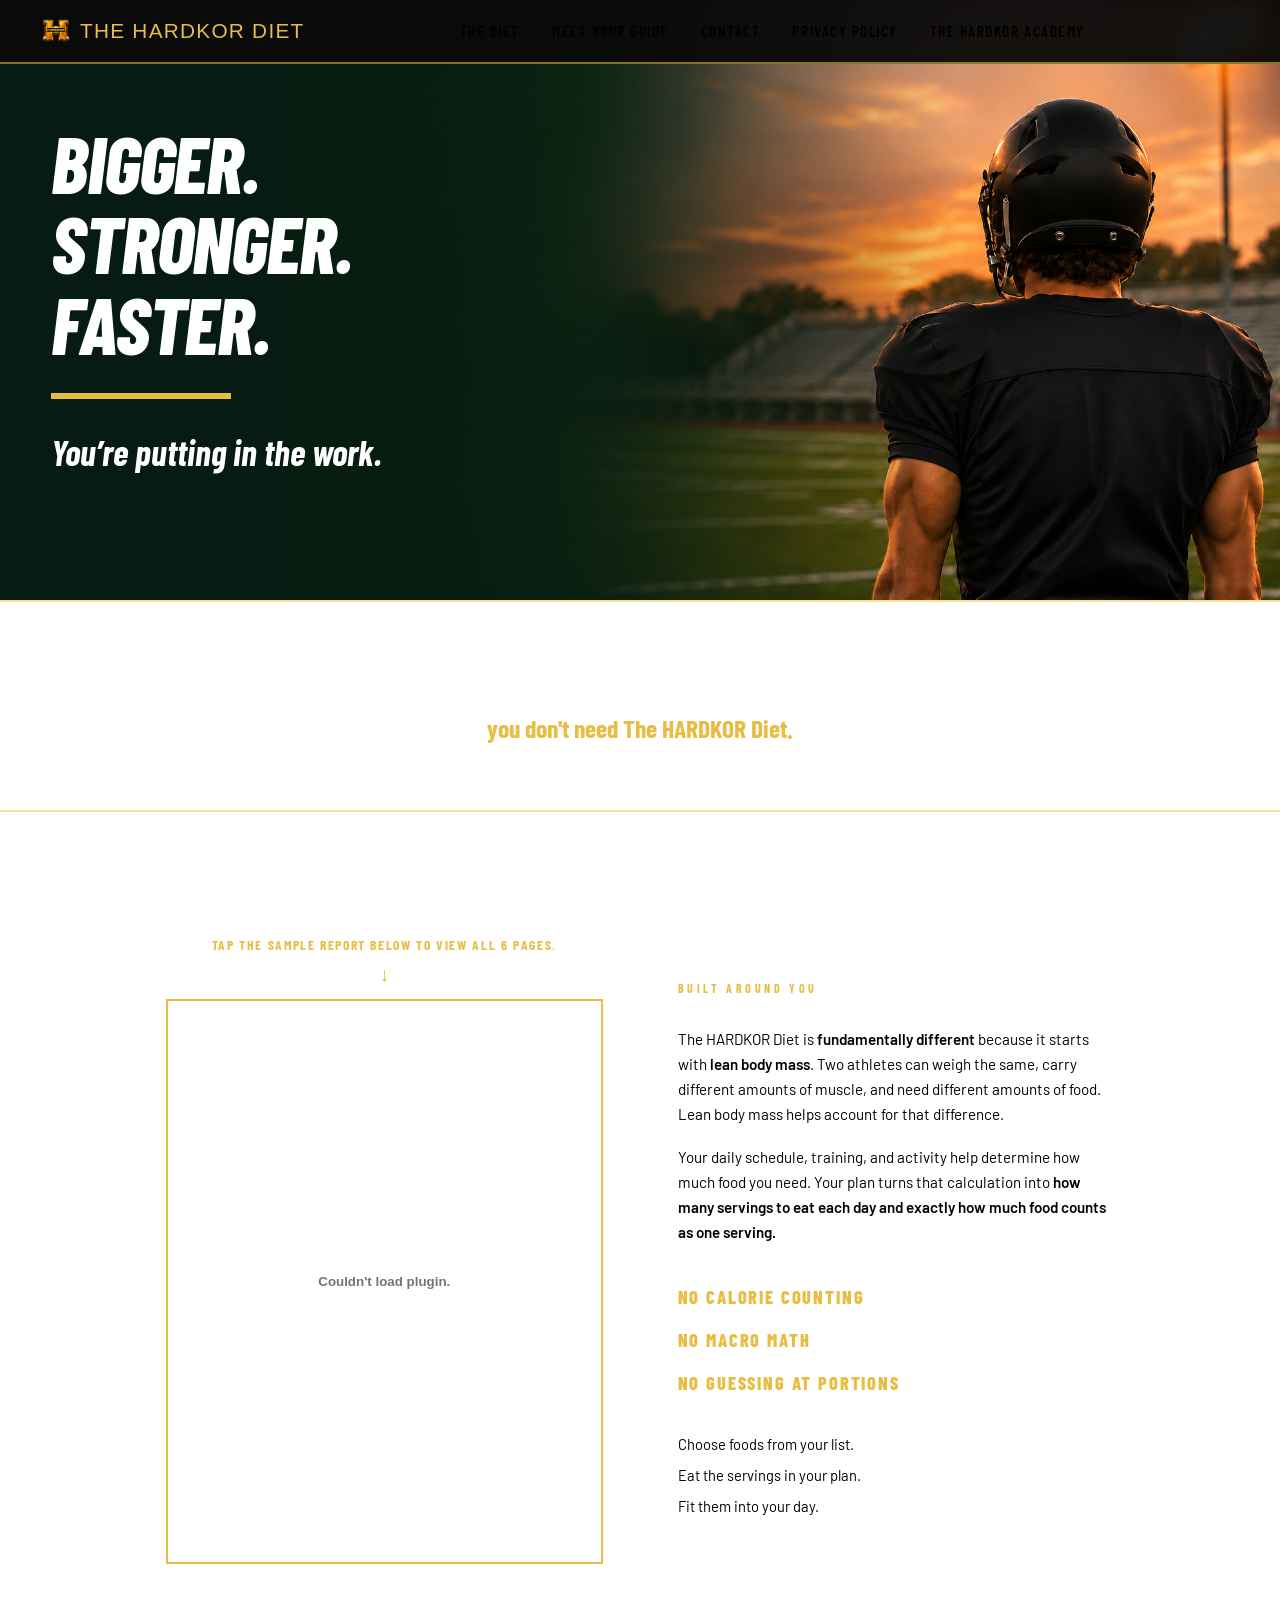
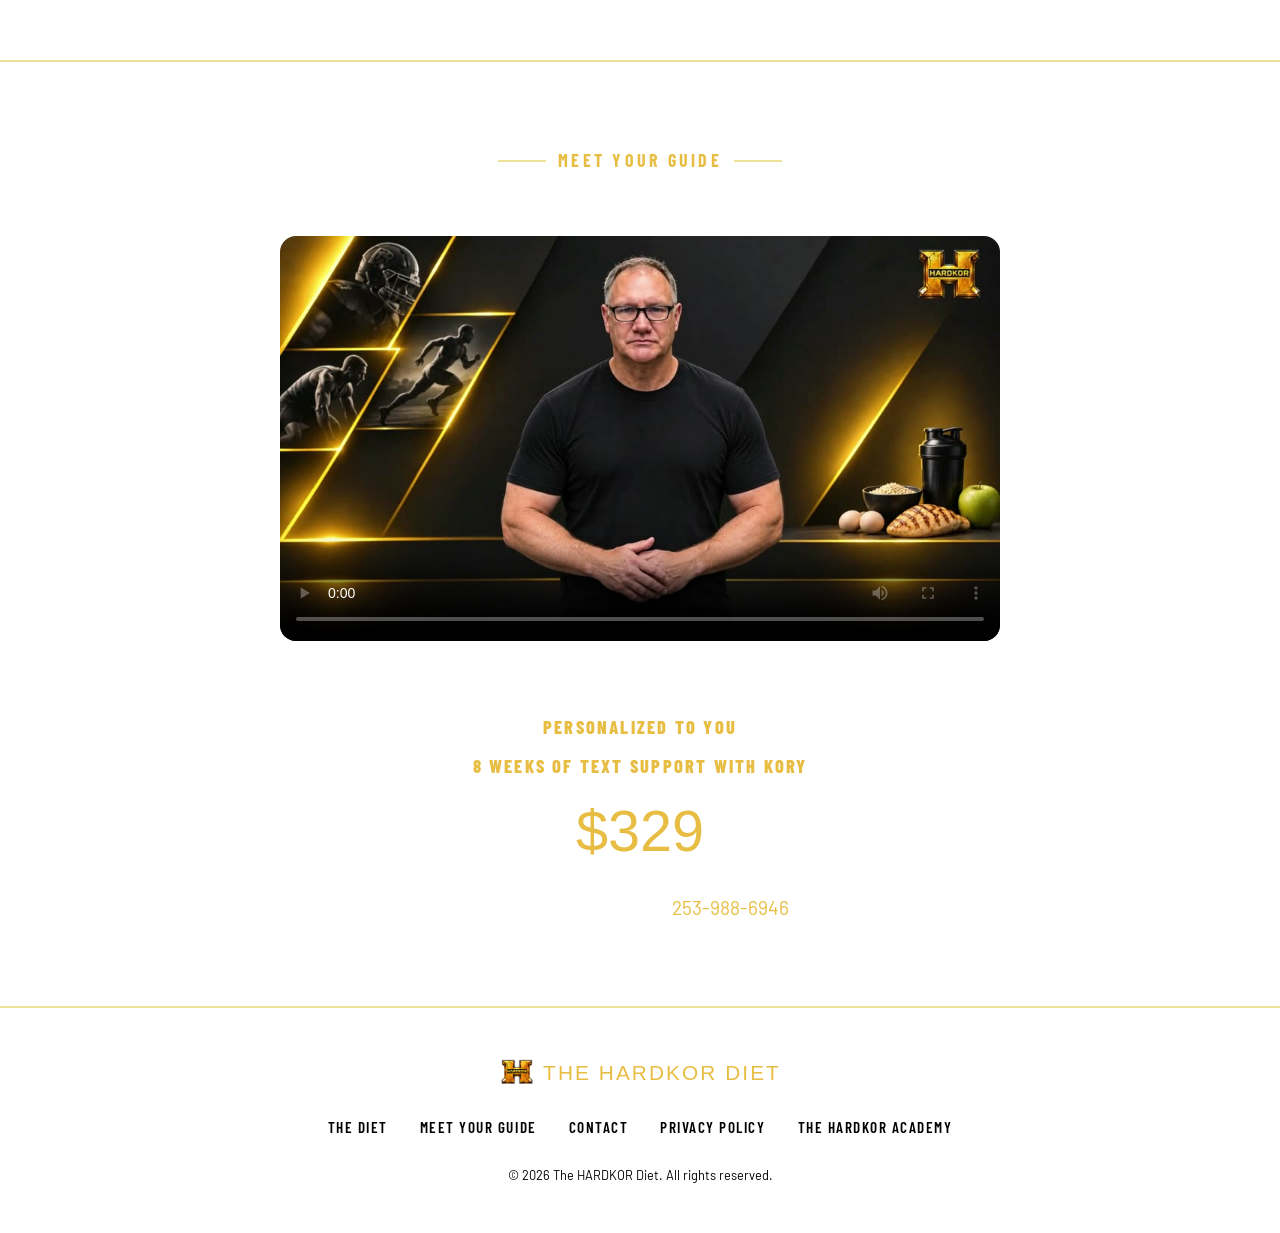
==== commit 508aa2db: "Align the sample report arrow with the PDF preview" ====
--- a/index.html
+++ b/index.html
@@ -267,10 +267,6 @@
       padding-top: 24px;
     }
 
-    .sample-tap-line {
-      padding-top: 24px;
-    }
-
     .sample-split-wrap {
       max-width: 1100px;
       margin: 0 auto;
@@ -360,7 +356,6 @@
     .pdf-preview { display: block; text-decoration: none; color: inherit; cursor: pointer; }
     .sample-tap-line {
       margin-bottom: 8px;
-      padding-top: 24px;
       font-family: 'Barlow Condensed', sans-serif;
       font-weight: 700;
       font-size: 0.85rem;
@@ -476,7 +471,6 @@
     }
 
     .sample-bridge { margin: 0; padding-top: 36px; text-align: center; font-family: 'Barlow Condensed', Impact, sans-serif; font-weight: 700; font-size: clamp(26px, 3vw, 40px); line-height: 1.2; color: #fff; }
-    .sample-bridge + .sample-tap-line { padding-top: 18px; }
   </style>
 </head>
 <body>
@@ -529,10 +523,10 @@
   <section class="sample" id="sample">
     <div class="sample-split-wrap">
       <h2 class="sample-bridge">But if you’re not, maybe you need a diet to match your hard work.</h2>
-      <p class="sample-tap-line">Tap the sample report below to view all 6 pages.</p>
-      <p class="sample-tap-arrow" aria-hidden="true">↓</p>
       <div class="sample-split">
         <div class="sample-panel">
+          <p class="sample-tap-line">Tap the sample report below to view all 6 pages.</p>
+          <p class="sample-tap-arrow" aria-hidden="true">↓</p>
           <a class="pdf-preview" href="https://program-creator-3tzd.onrender.com/api/samples/hardkor-sample-diet?inline=1" target="_blank" rel="noopener" aria-label="Open the sample The HARDKOR Diet PDF to view the full document">
             <div class="pdf-preview-frame">
               <embed src="https://program-creator-3tzd.onrender.com/api/samples/hardkor-sample-diet?inline=1#page=1&amp;view=Fit&amp;toolbar=0&amp;navpanes=0" type="application/pdf" title="The HARDKOR Diet sample PDF" />
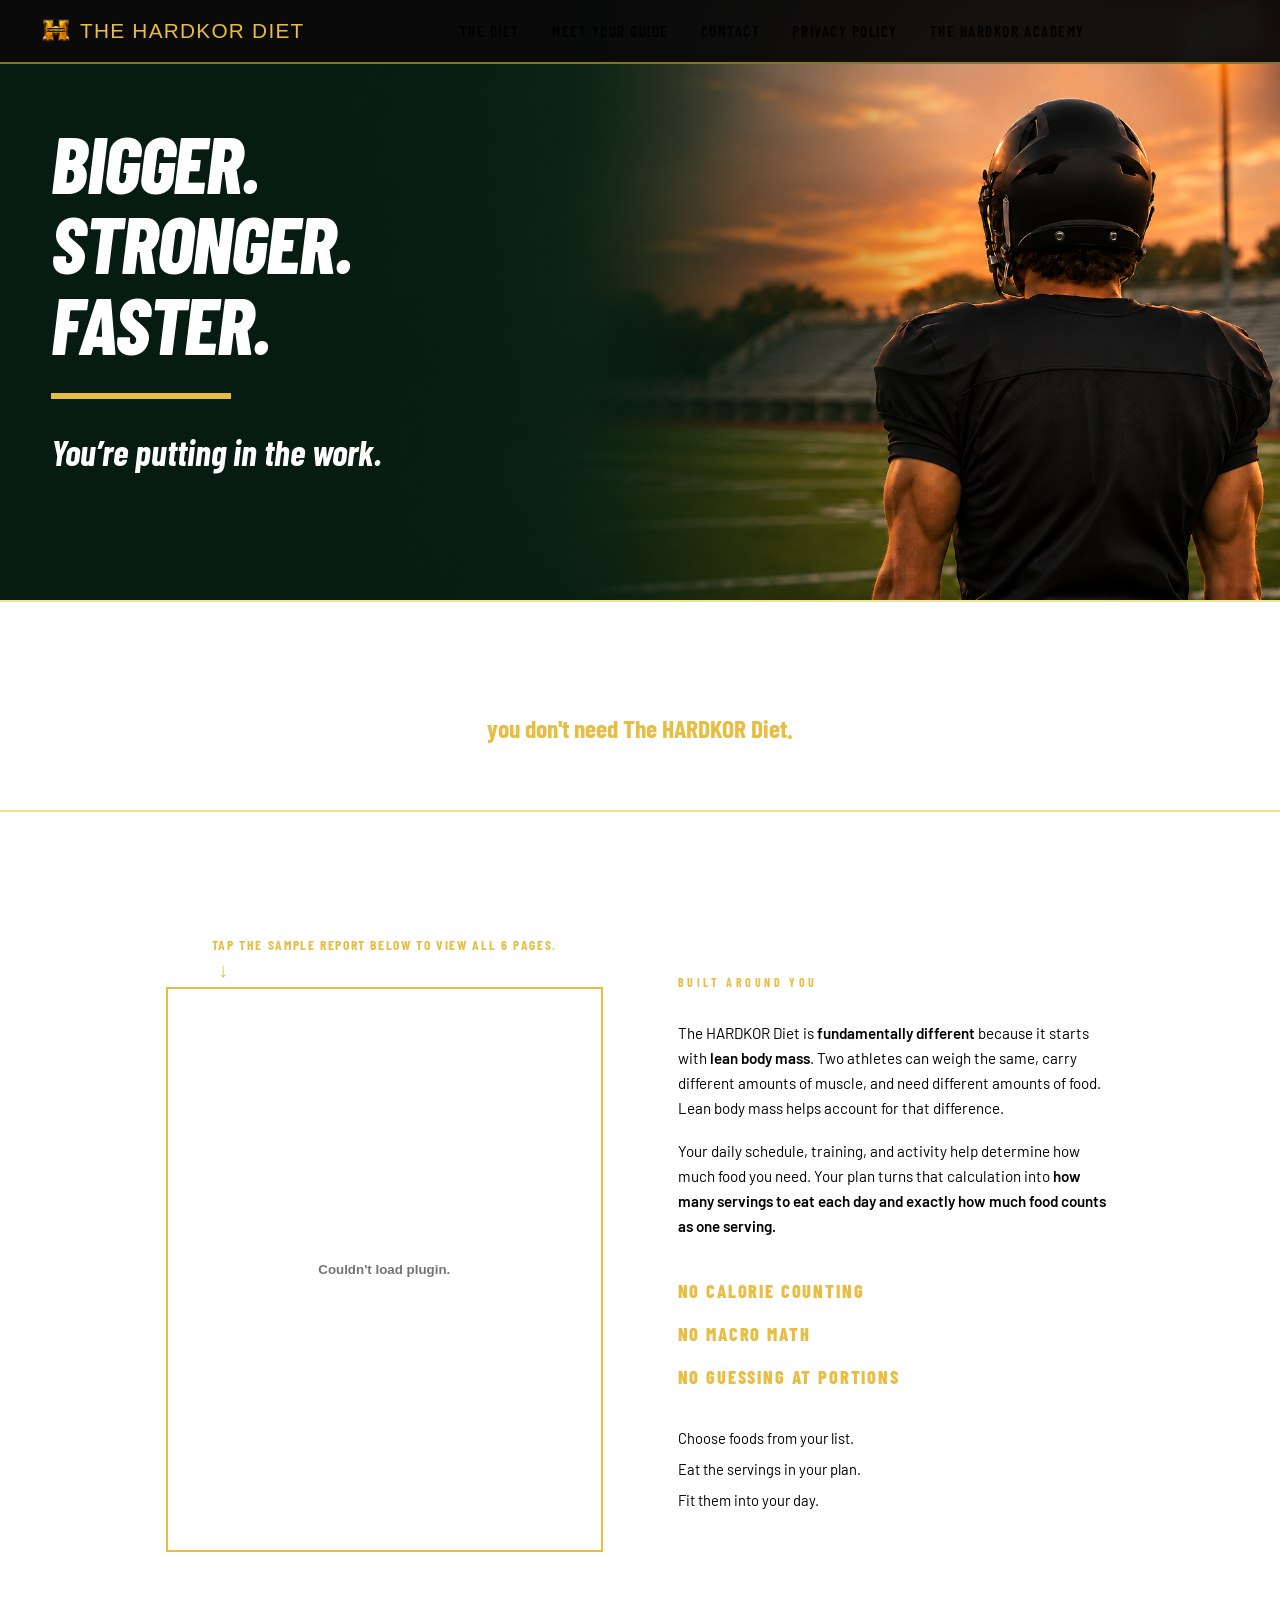
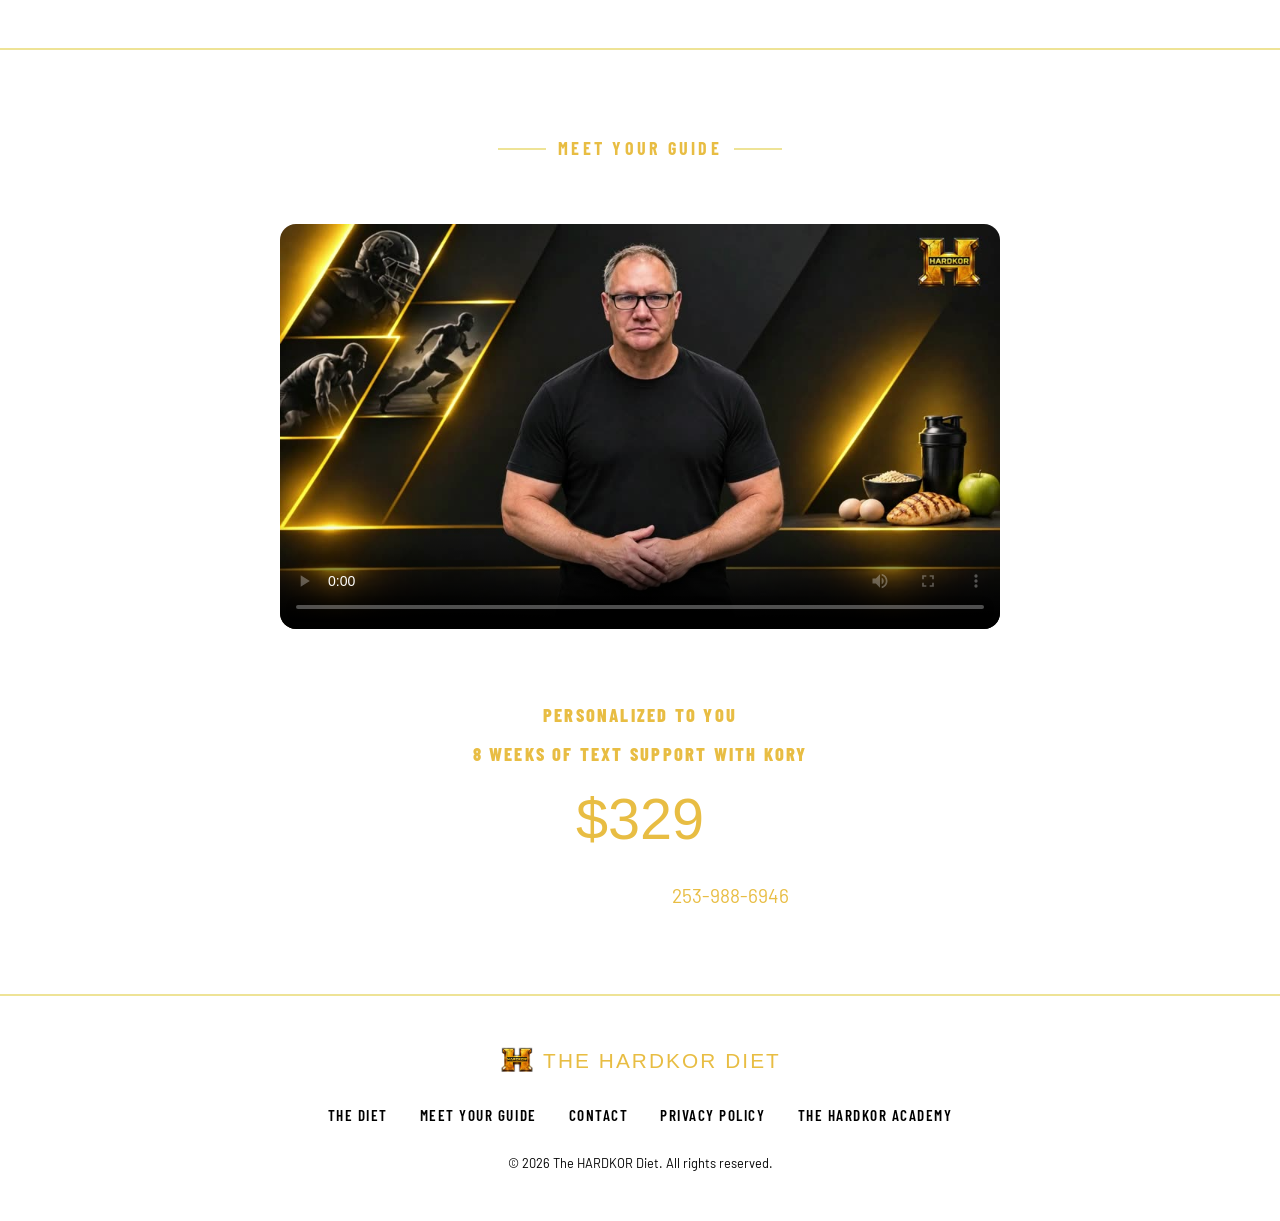
==== commit 4568b96b: "Place the report arrow directly below TAP" ====
--- a/index.html
+++ b/index.html
@@ -364,9 +364,19 @@
       text-align: center;
       color: var(--yellow);
     }
+    .sample-tap-word {
+      position: relative;
+      display: inline-block;
+    }
+    .sample-tap-line {
+      padding-bottom: 24px;
+    }
     .sample-tap-arrow {
-      display: block;
-      margin-bottom: 16px;
+      position: absolute;
+      top: calc(100% + 4px);
+      left: 0;
+      width: 100%;
+      letter-spacing: normal;
       font-size: 1.25rem;
       line-height: 1;
       text-align: center;
@@ -525,8 +535,9 @@
       <h2 class="sample-bridge">But if you’re not, maybe you need a diet to match your hard work.</h2>
       <div class="sample-split">
         <div class="sample-panel">
-          <p class="sample-tap-line">Tap the sample report below to view all 6 pages.</p>
-          <p class="sample-tap-arrow" aria-hidden="true">↓</p>
+          <div class="sample-tap-line">
+            <span class="sample-tap-word">Tap<span class="sample-tap-arrow" aria-hidden="true">↓</span></span> the sample report below to view all 6 pages.
+          </div>
           <a class="pdf-preview" href="https://program-creator-3tzd.onrender.com/api/samples/hardkor-sample-diet?inline=1" target="_blank" rel="noopener" aria-label="Open the sample The HARDKOR Diet PDF to view the full document">
             <div class="pdf-preview-frame">
               <embed src="https://program-creator-3tzd.onrender.com/api/samples/hardkor-sample-diet?inline=1#page=1&amp;view=Fit&amp;toolbar=0&amp;navpanes=0" type="application/pdf" title="The HARDKOR Diet sample PDF" />
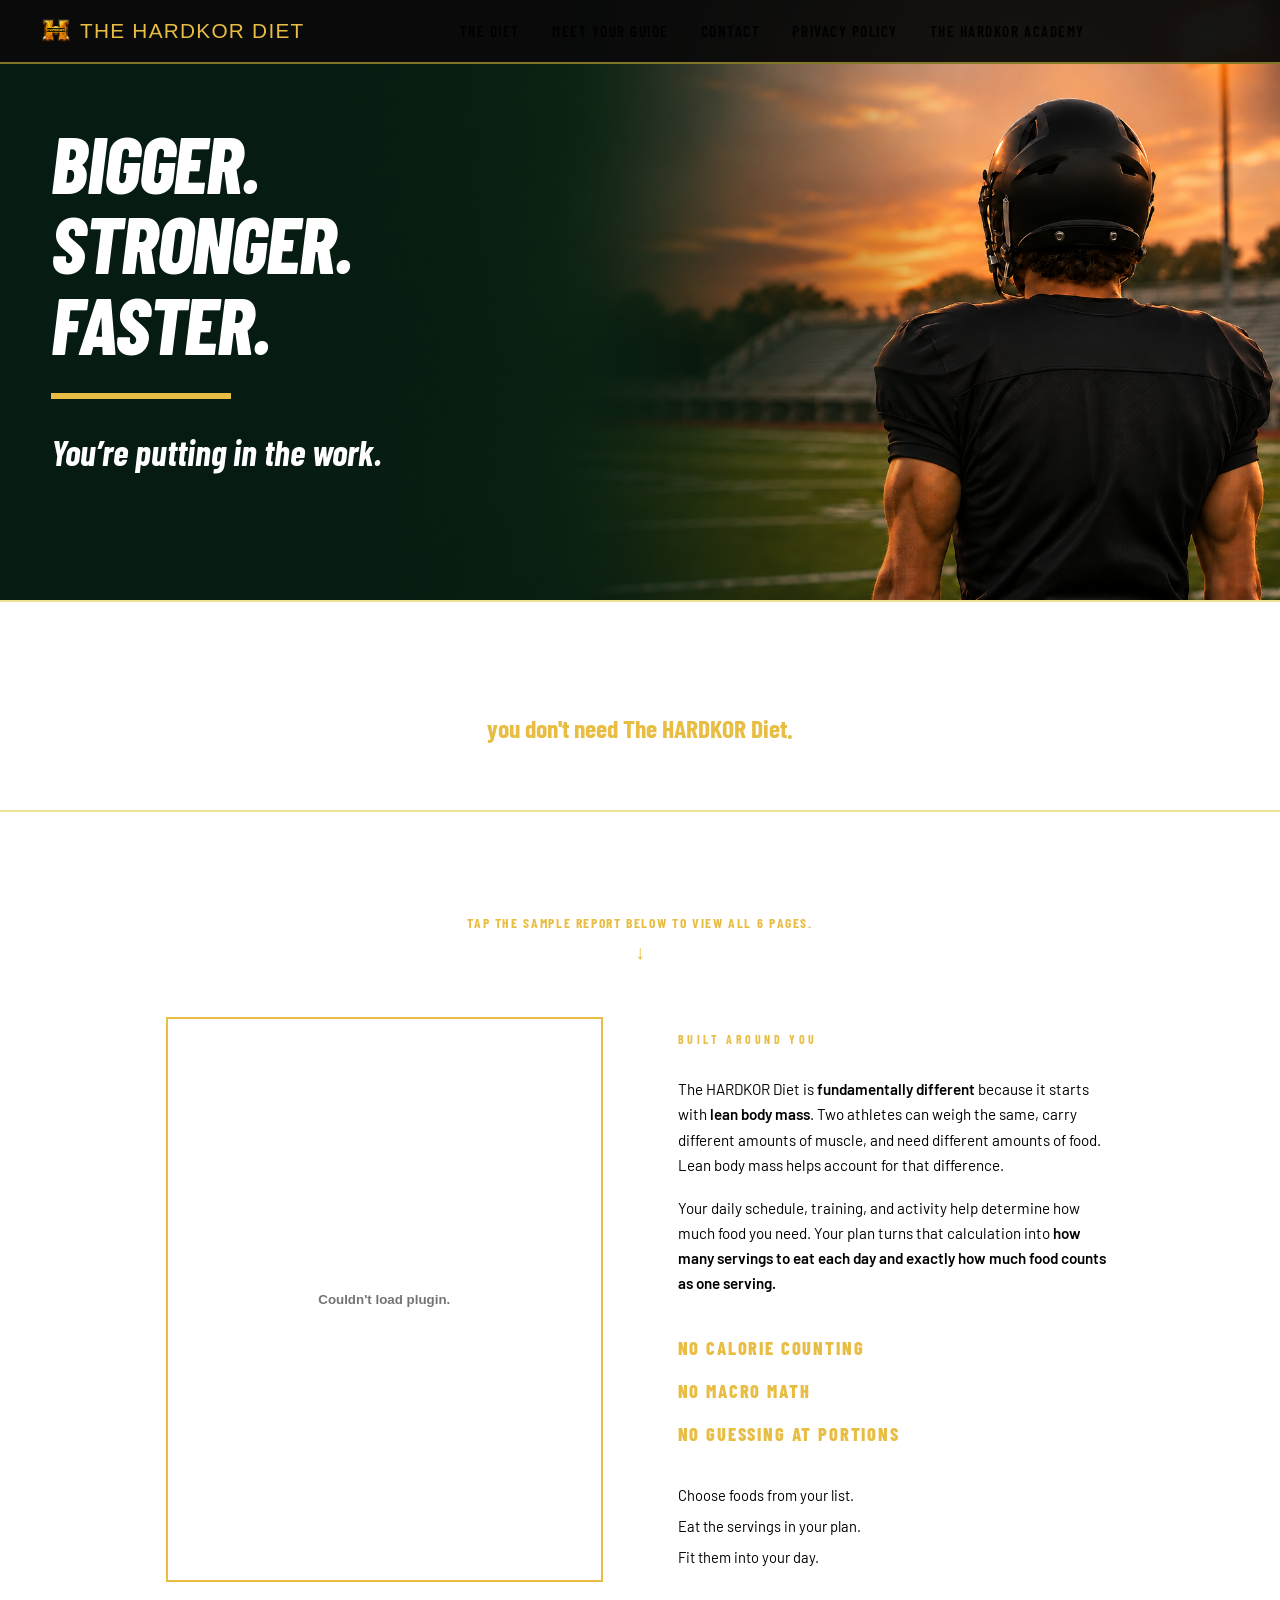
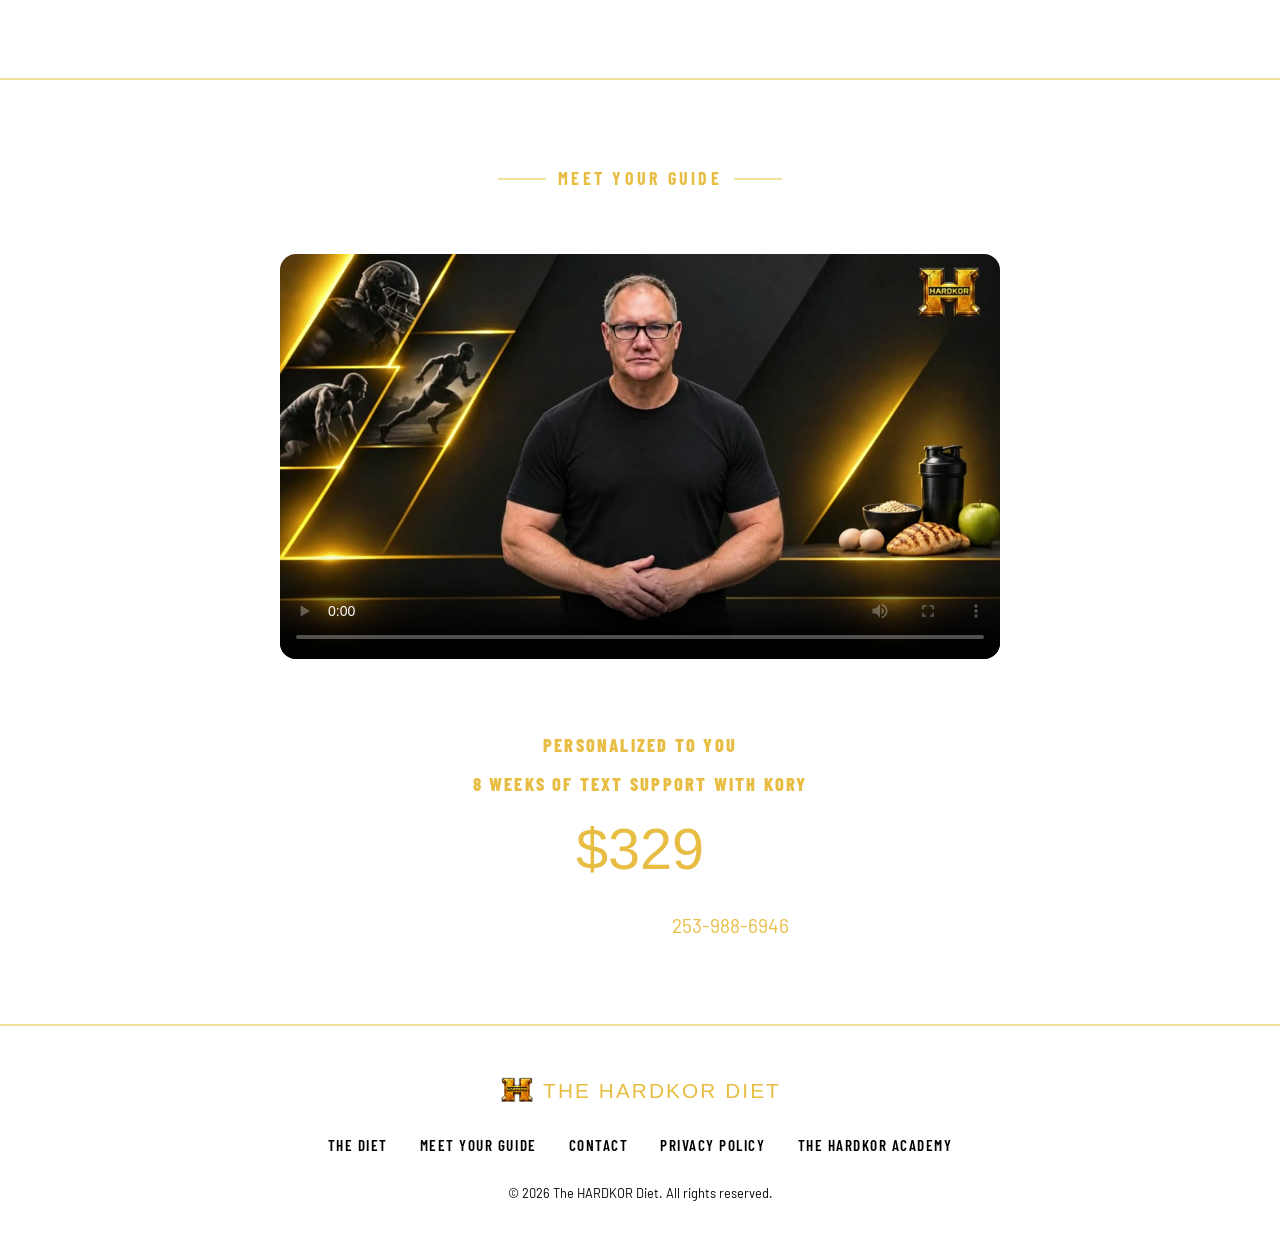
==== commit 196021f2: "Restore original sample report instruction layout" ====
--- a/index.html
+++ b/index.html
@@ -267,6 +267,10 @@
       padding-top: 24px;
     }
 
+    .sample-tap-line {
+      padding-top: 24px;
+    }
+
     .sample-split-wrap {
       max-width: 1100px;
       margin: 0 auto;
@@ -356,6 +360,7 @@
     .pdf-preview { display: block; text-decoration: none; color: inherit; cursor: pointer; }
     .sample-tap-line {
       margin-bottom: 8px;
+      padding-top: 24px;
       font-family: 'Barlow Condensed', sans-serif;
       font-weight: 700;
       font-size: 0.85rem;
@@ -364,19 +369,9 @@
       text-align: center;
       color: var(--yellow);
     }
-    .sample-tap-word {
-      position: relative;
-      display: inline-block;
-    }
-    .sample-tap-line {
-      padding-bottom: 24px;
-    }
     .sample-tap-arrow {
-      position: absolute;
-      top: calc(100% + 4px);
-      left: 0;
-      width: 100%;
-      letter-spacing: normal;
+      display: block;
+      margin-bottom: 16px;
       font-size: 1.25rem;
       line-height: 1;
       text-align: center;
@@ -481,6 +476,7 @@
     }
 
     .sample-bridge { margin: 0; padding-top: 36px; text-align: center; font-family: 'Barlow Condensed', Impact, sans-serif; font-weight: 700; font-size: clamp(26px, 3vw, 40px); line-height: 1.2; color: #fff; }
+    .sample-bridge + .sample-tap-line { padding-top: 18px; }
   </style>
 </head>
 <body>
@@ -533,11 +529,10 @@
   <section class="sample" id="sample">
     <div class="sample-split-wrap">
       <h2 class="sample-bridge">But if you’re not, maybe you need a diet to match your hard work.</h2>
+      <p class="sample-tap-line">Tap the sample report below to view all 6 pages.</p>
+      <p class="sample-tap-arrow" aria-hidden="true">↓</p>
       <div class="sample-split">
         <div class="sample-panel">
-          <div class="sample-tap-line">
-            <span class="sample-tap-word">Tap<span class="sample-tap-arrow" aria-hidden="true">↓</span></span> the sample report below to view all 6 pages.
-          </div>
           <a class="pdf-preview" href="https://program-creator-3tzd.onrender.com/api/samples/hardkor-sample-diet?inline=1" target="_blank" rel="noopener" aria-label="Open the sample The HARDKOR Diet PDF to view the full document">
             <div class="pdf-preview-frame">
               <embed src="https://program-creator-3tzd.onrender.com/api/samples/hardkor-sample-diet?inline=1#page=1&amp;view=Fit&amp;toolbar=0&amp;navpanes=0" type="application/pdf" title="The HARDKOR Diet sample PDF" />
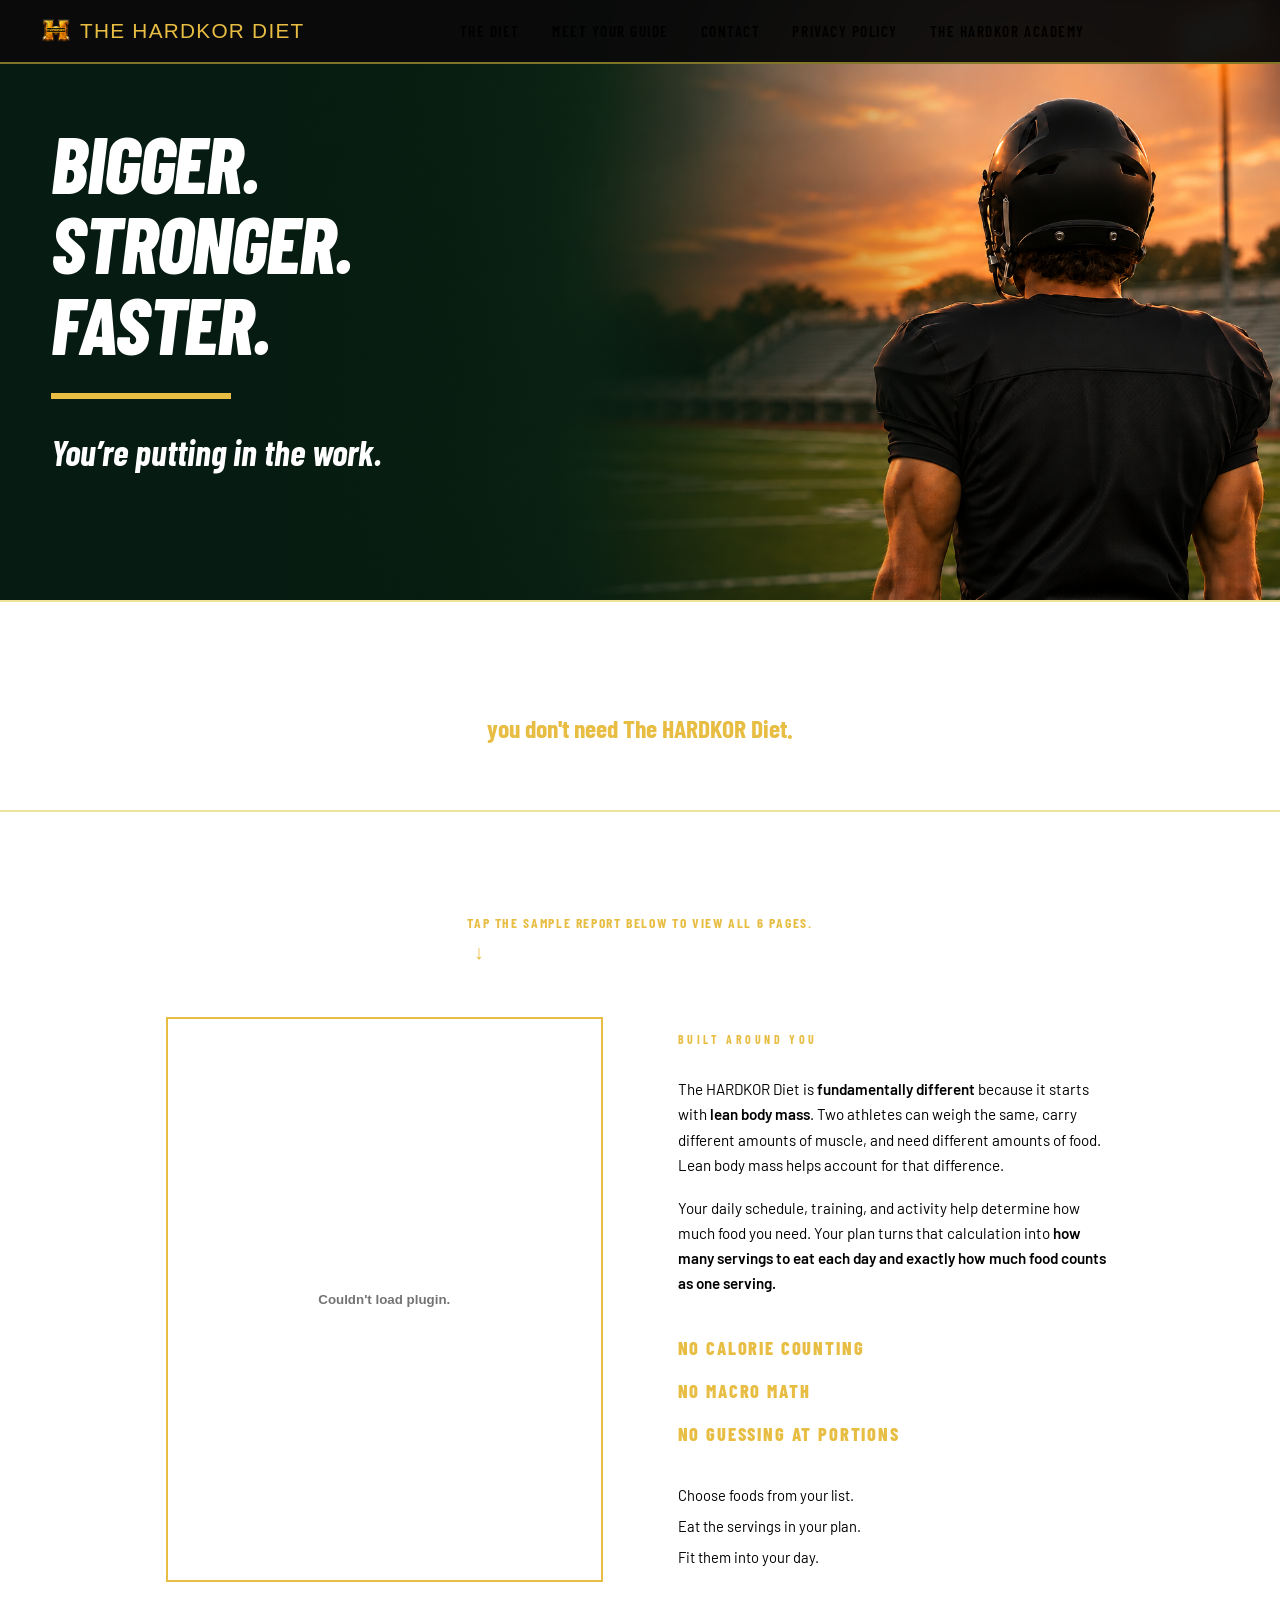
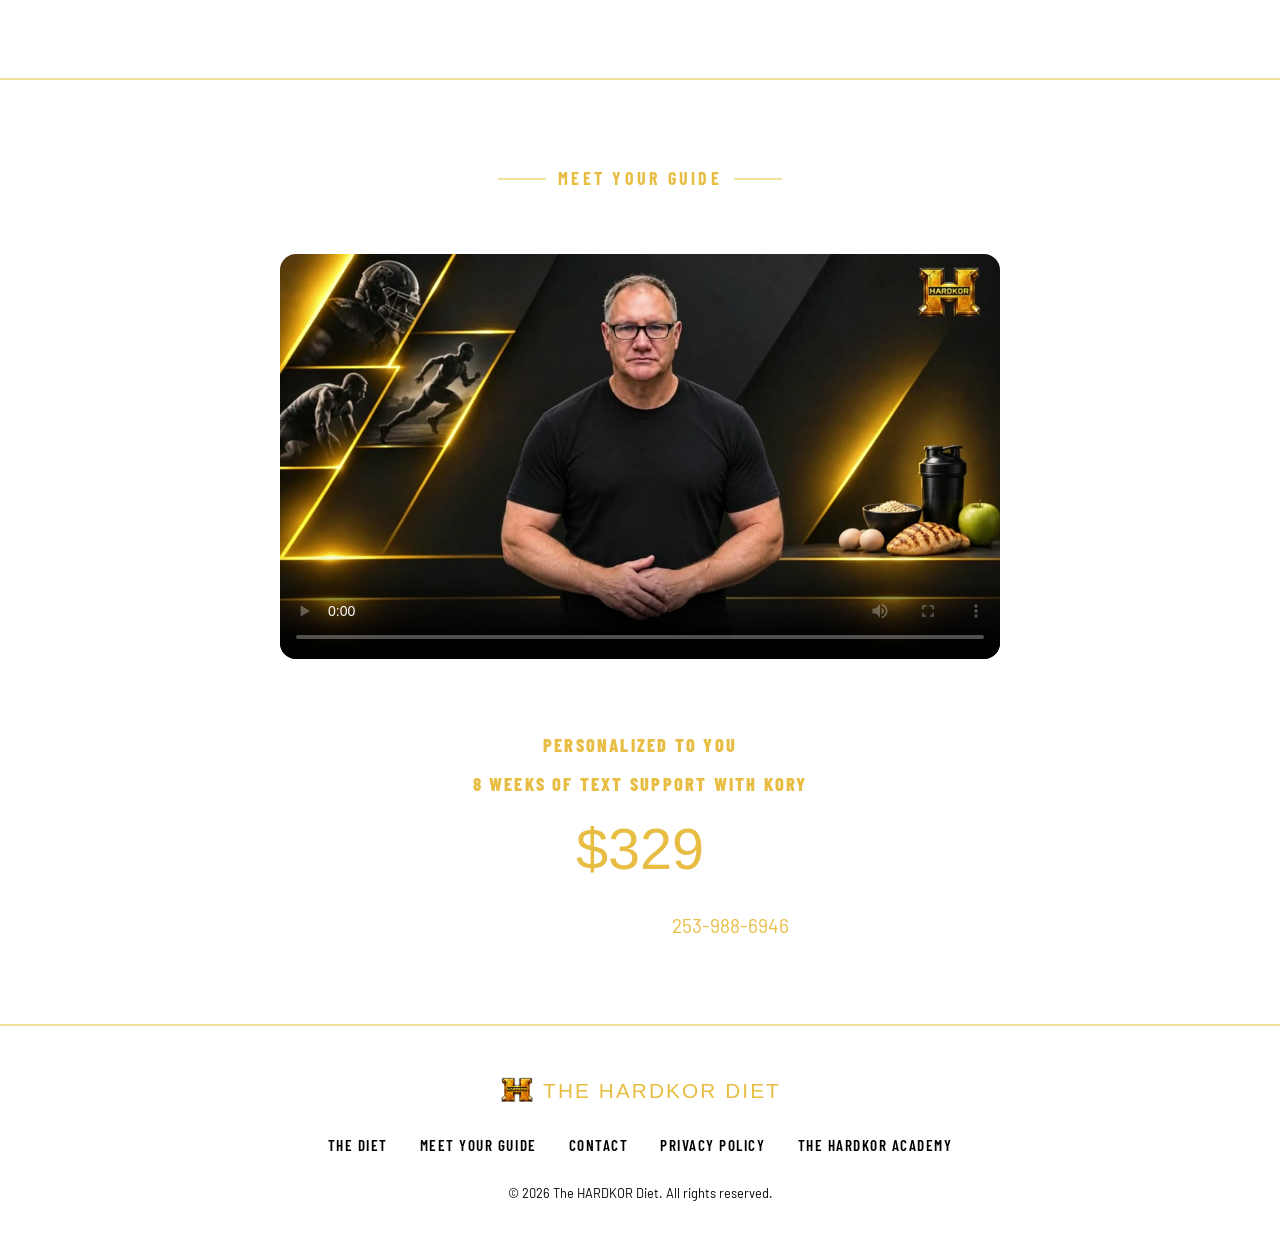
==== commit 9d747b66: "Align the arrow under TAP above the sample panels" ====
--- a/index.html
+++ b/index.html
@@ -359,7 +359,7 @@
 
     .pdf-preview { display: block; text-decoration: none; color: inherit; cursor: pointer; }
     .sample-tap-line {
-      margin-bottom: 8px;
+      margin-bottom: calc(24px + 1.25rem);
       padding-top: 24px;
       font-family: 'Barlow Condensed', sans-serif;
       font-weight: 700;
@@ -369,9 +369,16 @@
       text-align: center;
       color: var(--yellow);
     }
+    .sample-tap-word {
+      position: relative;
+      display: inline-block;
+    }
     .sample-tap-arrow {
-      display: block;
-      margin-bottom: 16px;
+      position: absolute;
+      top: calc(100% + 8px);
+      left: 0;
+      width: 100%;
+      letter-spacing: normal;
       font-size: 1.25rem;
       line-height: 1;
       text-align: center;
@@ -529,8 +536,7 @@
   <section class="sample" id="sample">
     <div class="sample-split-wrap">
       <h2 class="sample-bridge">But if you’re not, maybe you need a diet to match your hard work.</h2>
-      <p class="sample-tap-line">Tap the sample report below to view all 6 pages.</p>
-      <p class="sample-tap-arrow" aria-hidden="true">↓</p>
+      <p class="sample-tap-line"><span class="sample-tap-word">Tap<span class="sample-tap-arrow" aria-hidden="true">↓</span></span> the sample report below to view all 6 pages.</p>
       <div class="sample-split">
         <div class="sample-panel">
           <a class="pdf-preview" href="https://program-creator-3tzd.onrender.com/api/samples/hardkor-sample-diet?inline=1" target="_blank" rel="noopener" aria-label="Open the sample The HARDKOR Diet PDF to view the full document">
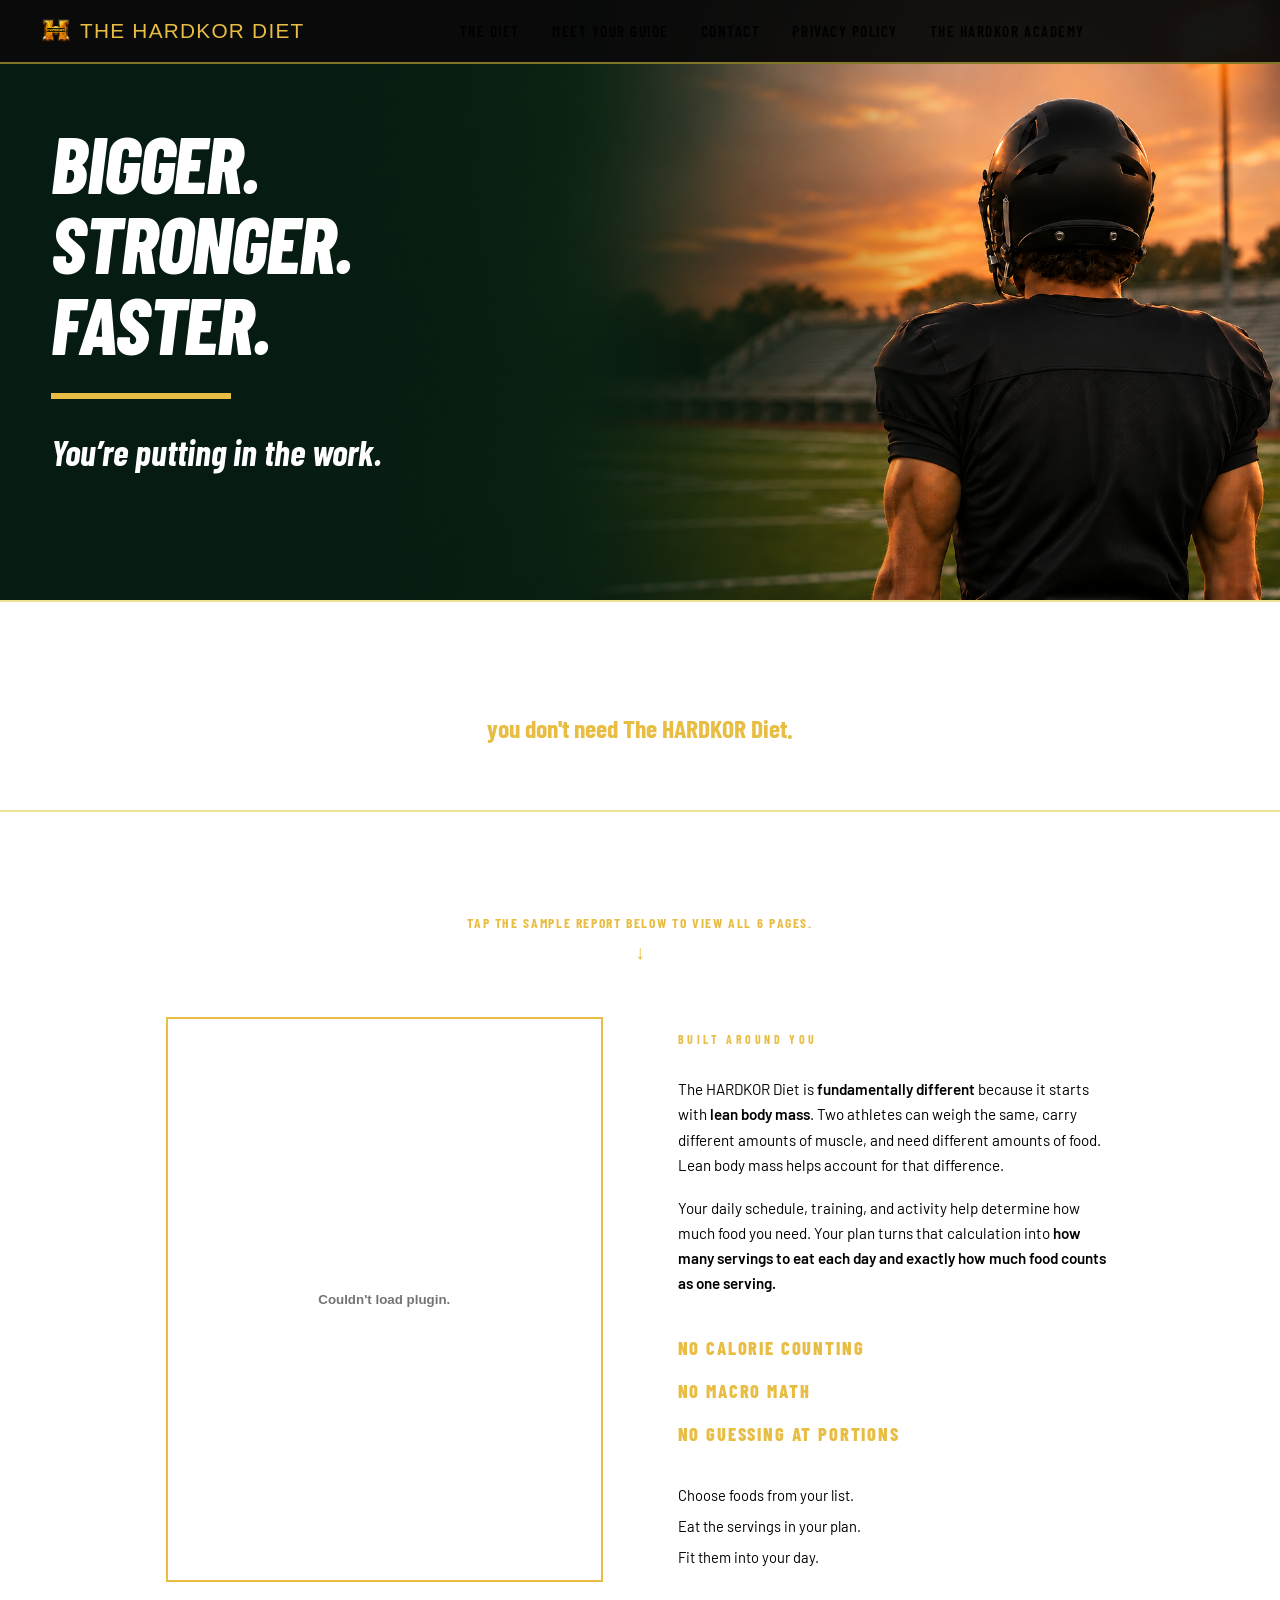
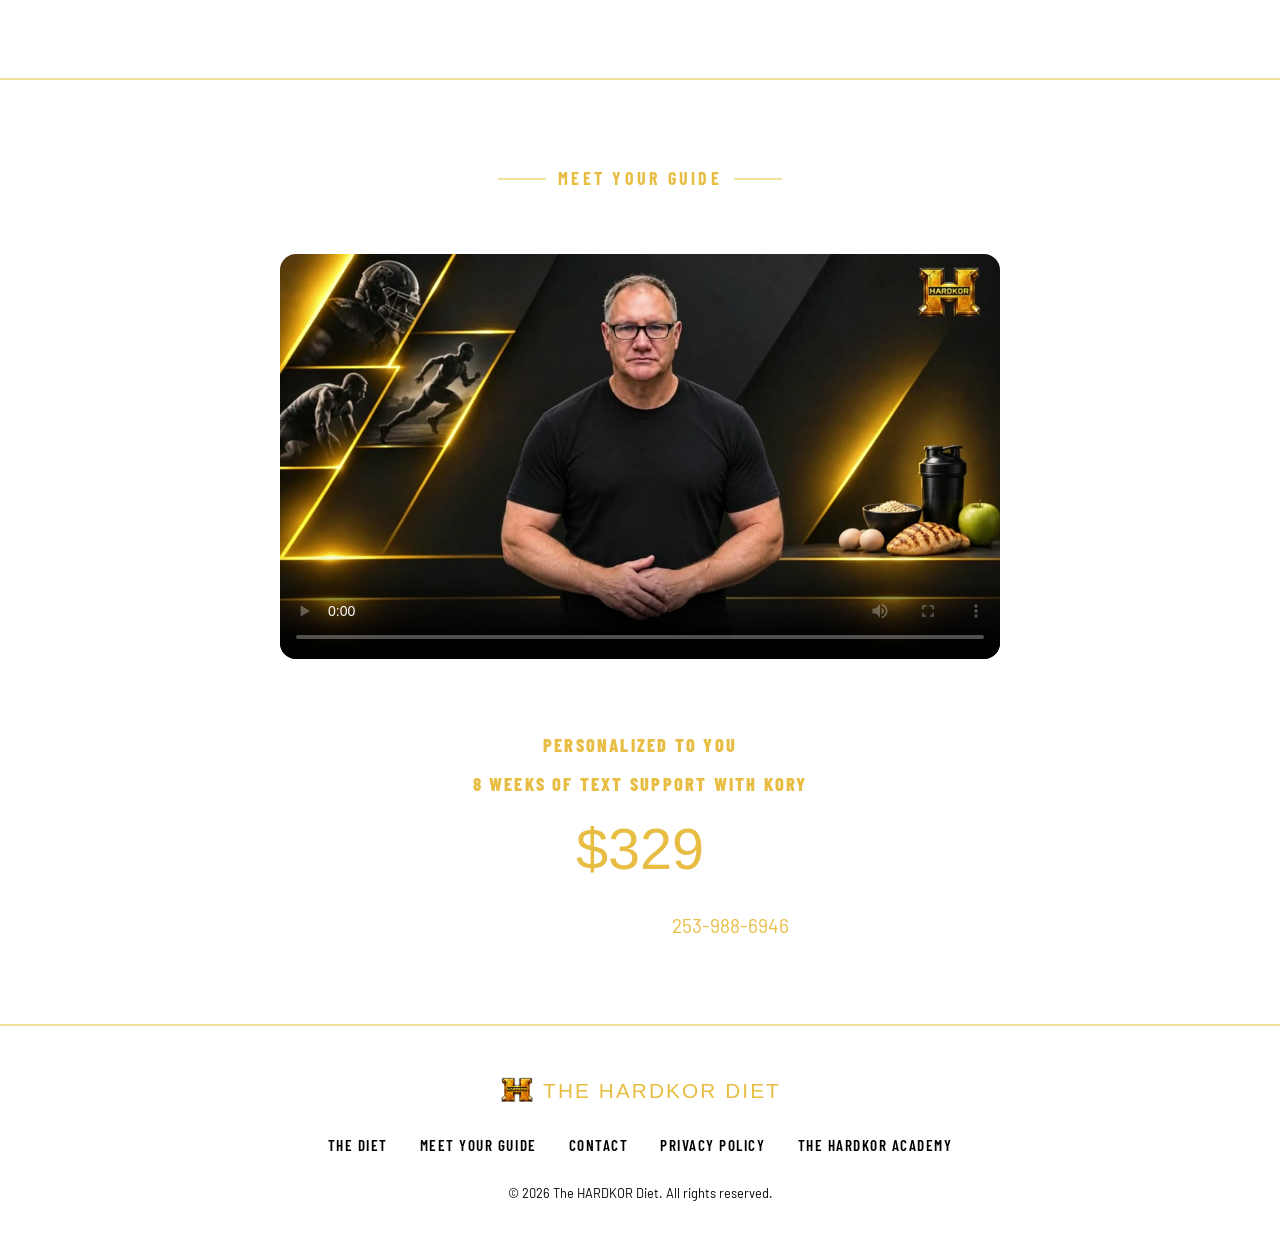
==== commit b237669b: "Center the arrow beneath the sample report instruction" ====
--- a/index.html
+++ b/index.html
@@ -359,7 +359,7 @@
 
     .pdf-preview { display: block; text-decoration: none; color: inherit; cursor: pointer; }
     .sample-tap-line {
-      margin-bottom: calc(24px + 1.25rem);
+      margin-bottom: 8px;
       padding-top: 24px;
       font-family: 'Barlow Condensed', sans-serif;
       font-weight: 700;
@@ -369,16 +369,9 @@
       text-align: center;
       color: var(--yellow);
     }
-    .sample-tap-word {
-      position: relative;
-      display: inline-block;
-    }
     .sample-tap-arrow {
-      position: absolute;
-      top: calc(100% + 8px);
-      left: 0;
-      width: 100%;
-      letter-spacing: normal;
+      display: block;
+      margin-bottom: 16px;
       font-size: 1.25rem;
       line-height: 1;
       text-align: center;
@@ -536,7 +529,8 @@
   <section class="sample" id="sample">
     <div class="sample-split-wrap">
       <h2 class="sample-bridge">But if you’re not, maybe you need a diet to match your hard work.</h2>
-      <p class="sample-tap-line"><span class="sample-tap-word">Tap<span class="sample-tap-arrow" aria-hidden="true">↓</span></span> the sample report below to view all 6 pages.</p>
+      <p class="sample-tap-line">Tap the sample report below to view all 6 pages.</p>
+      <p class="sample-tap-arrow" aria-hidden="true">↓</p>
       <div class="sample-split">
         <div class="sample-panel">
           <a class="pdf-preview" href="https://program-creator-3tzd.onrender.com/api/samples/hardkor-sample-diet?inline=1" target="_blank" rel="noopener" aria-label="Open the sample The HARDKOR Diet PDF to view the full document">
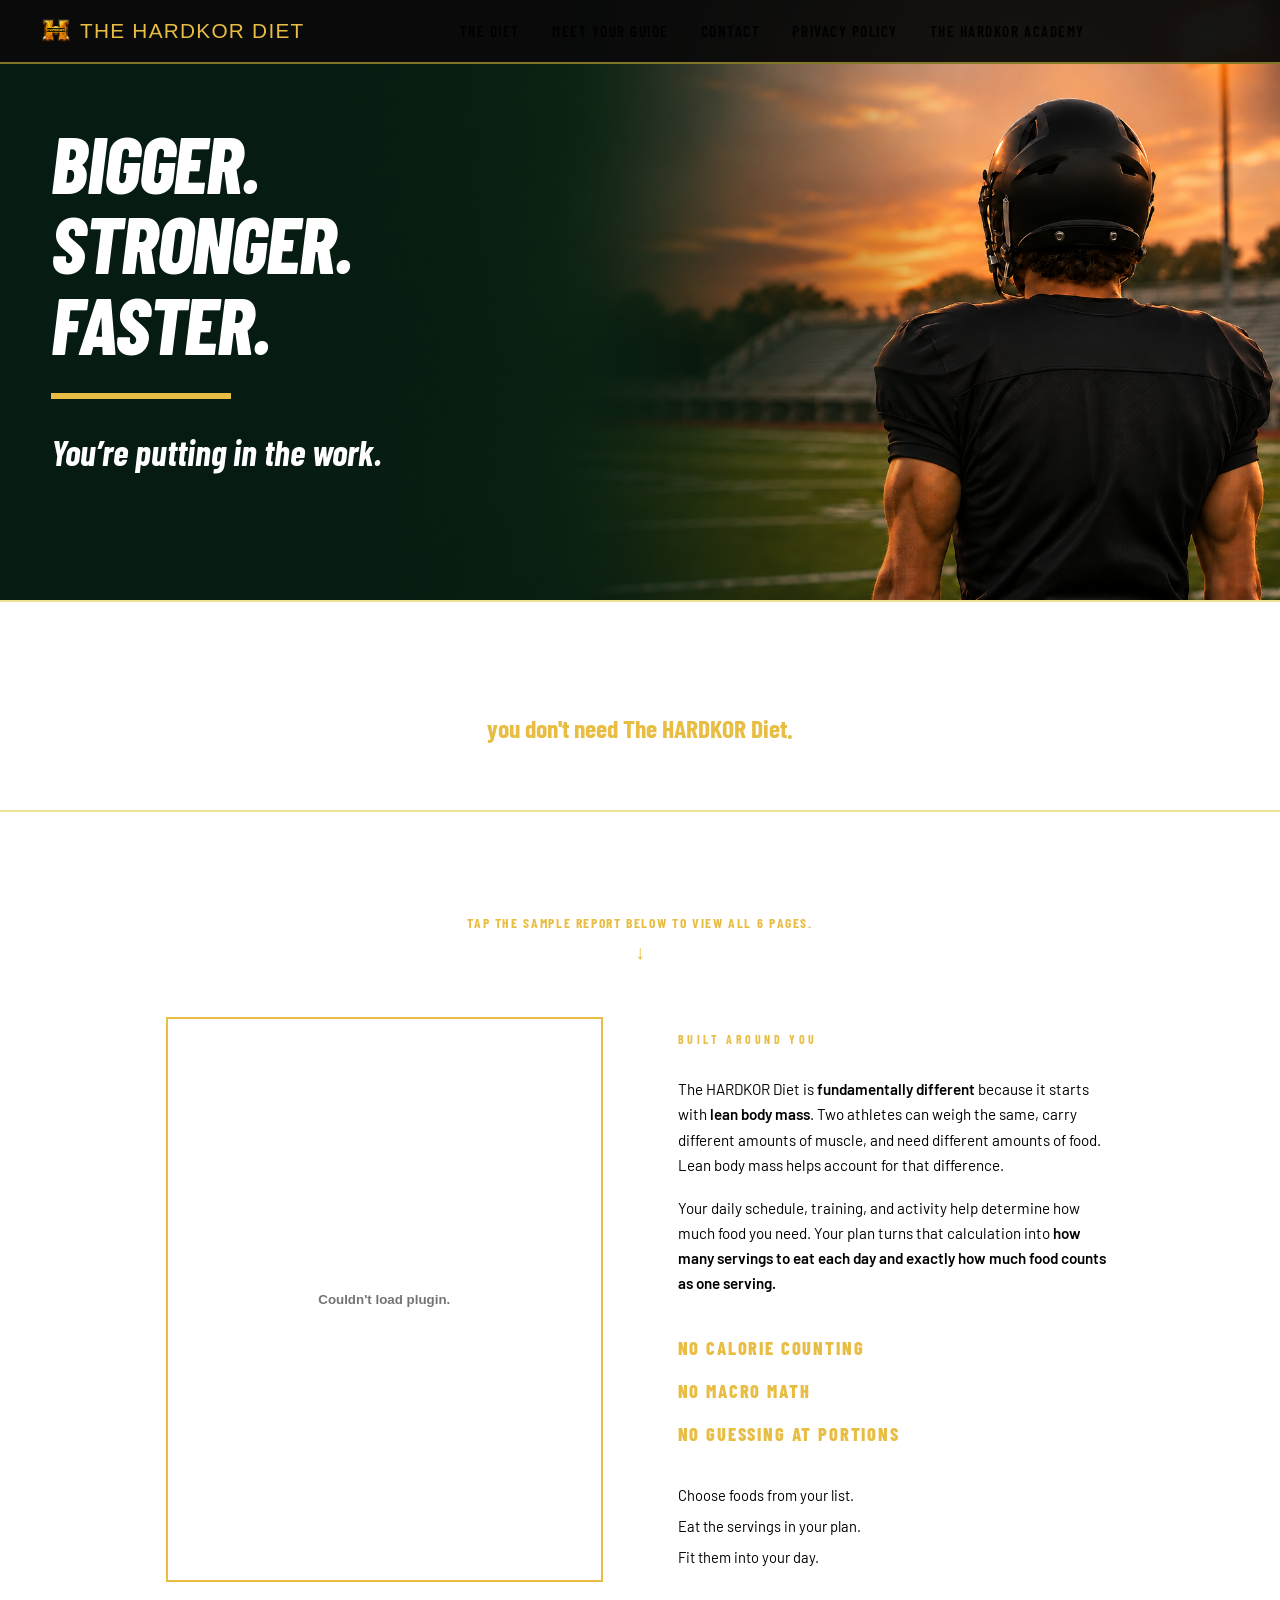
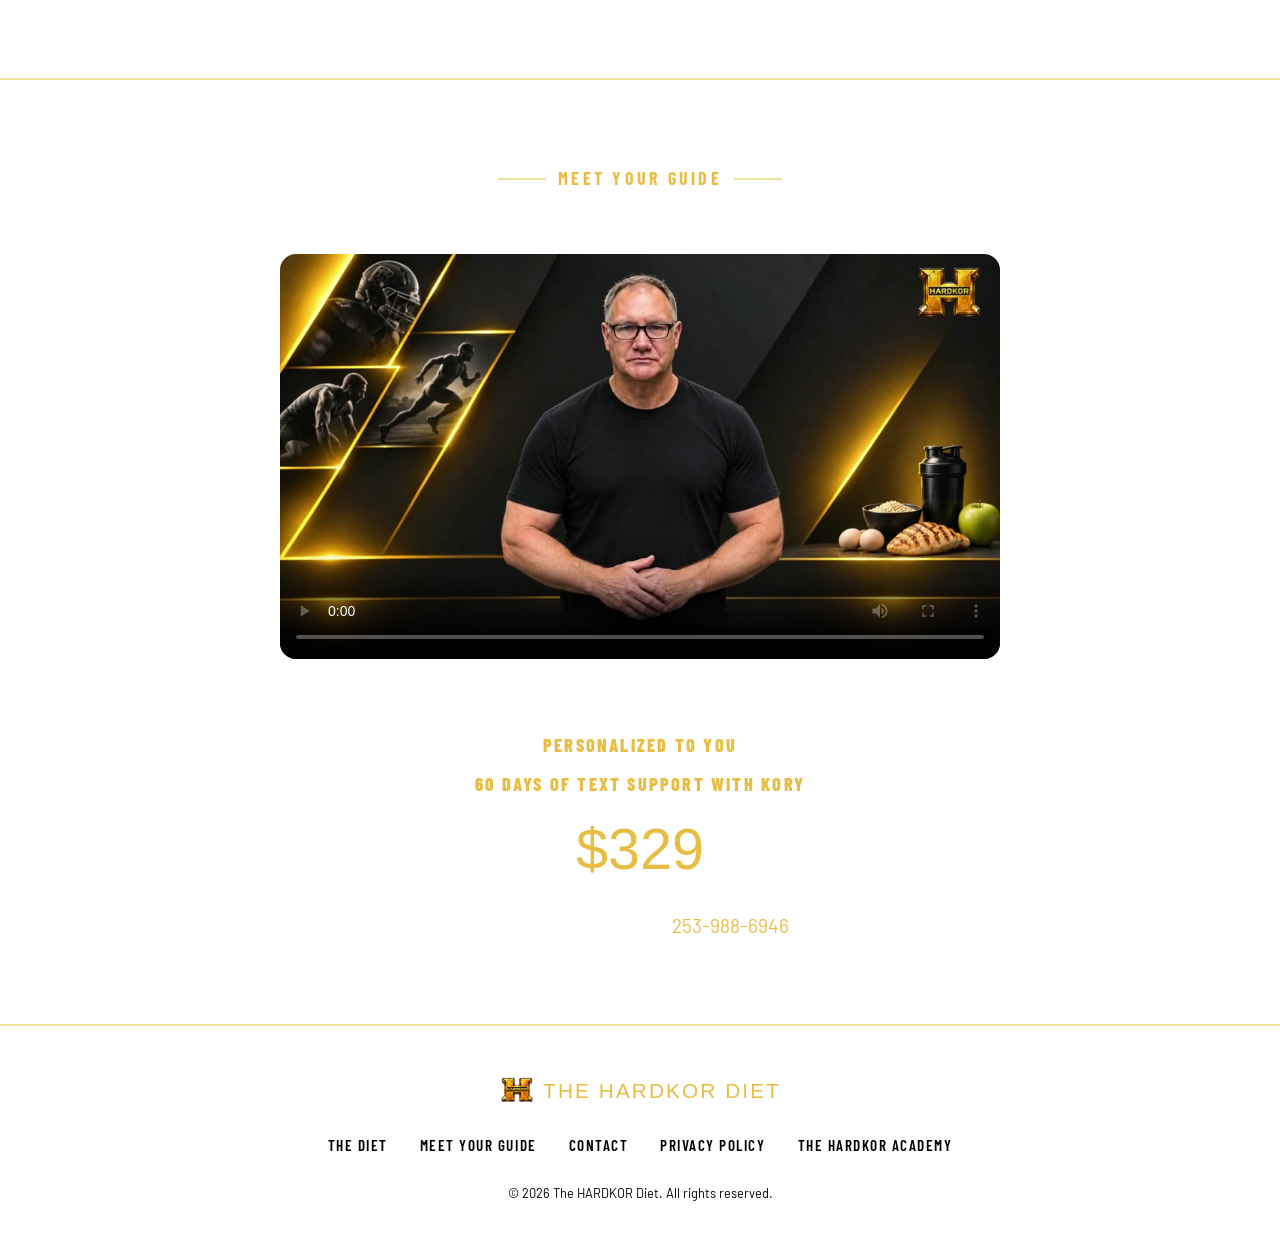
==== commit be36a9a7: "Update HARDKOR text support to 60 days" ====
--- a/index.html
+++ b/index.html
@@ -579,7 +579,7 @@
         <h2 class="price-period" id="pricing-heading">The HARDKOR Diet</h2>
         <ul class="price-pledges">
           <li>Personalized to you</li>
-          <li>8 weeks of text support with Kory</li>
+          <li>60 days of text support with Kory</li>
         </ul>
         <div class="price-amount">$329</div>
       </div>
